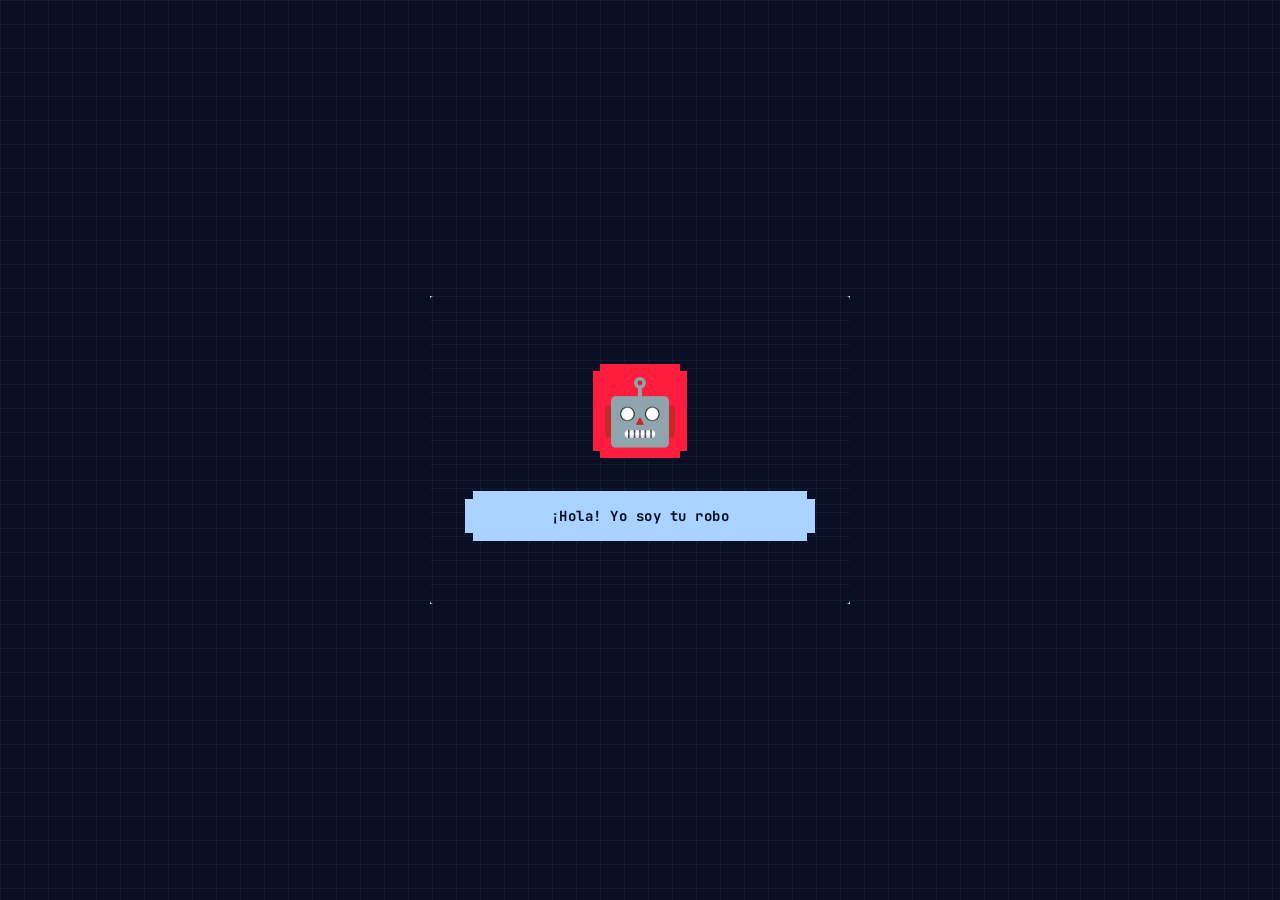
==== index.html @ f8edbf18 "Agrego HTML, CSS y JavaScript" ====
<!DOCTYPE html>
<html lang="es">

<head>

    <meta charset="UTF-8">
    <meta name="viewport" content="width=device-width, initial-scale=1.0">
    <link href="https://fonts.googleapis.com/css2?family=JetBrains+Mono:ital,wght@0,100..800;1,100..800&display=swap" rel="stylesheet">

    <title>Mi Primera Página Web</title>

    <link rel="stylesheet" href="style.css">

</head>


<body>


<!-- =====================================
     PANTALLA BIENVENIDA
===================================== -->

<div class="welcome-card" id="welcome-card">

    <div class="welcome-mascot-wrap">

        <div class="welcome-mascot">
            🤖
        </div>


        <div class="mascot-speech" id="speech">
            ...
        </div>

    </div>



    <div class="name-row hidden" id="name-row">

        <label class="name-label">
            ¿Cómo te llamas?
        </label>


        <input
            class="name-input"
            id="player-name"
            type="text"
            placeholder="Tu nombre"
            maxlength="20">

    </div>



    <button
        class="welcome-btn hidden"
        id="start-btn"
        onclick="comenzarJuego()">

        ¡Comenzar! 🚀

    </button>


</div>


<!-- =====================================
     PANTALLA DE CARGA
===================================== -->

<div class="loading-screen hidden" id="loading-screen">

    <!-- Grilla de pixeles: se va disolviendo mientras avanza la carga,
         revelando el editor que ya está armado detrás. -->
    <div class="pixel-reveal" id="pixel-reveal"></div>

    <div class="stars">
        <span class="star s1"></span>
        <span class="star s2"></span>
        <span class="star s3"></span>
        <span class="star s4"></span>
        <span class="star s5"></span>
        <span class="star s6"></span>
    </div>

    <div class="loading-content">
    <h1 class="loading-title">CREANDO TU LABORATORIO</h1>
    <div class="loading-bar">
        <div class="loading-progress" id="loading-progress"></div>
    </div>
    <div class="loading-message" id="loading-message">&gt; Preparando todo...</div>
</div>
</div>

<!-- =====================================
     EDITOR
===================================== -->
<section class="editor-screen hidden" id="editor-screen">
    <div class="mission-header" id="mission-header">
        <span class="mission-header-title"></span>
        <span class="mission-header-xp" id="mission-header-xp">⭐</span>
    </div>
    <section class="container-editor-preview">
        <div class="box-editor-html" id="box-editor-html">
            <span class="code-titulo-html">HTML</span>
            <div class="code-editor-wrap">
                <pre class="code-highlight" id="code-highlight" aria-hidden="true"><code></code></pre>
                <textarea
                    class="code-editor"
                    id="code-editor"
                    placeholder="Escribe tu código aquí..."
                    spellcheck="false"></textarea>
            </div>
            <button id="ya-termine-btn" class="hidden">Ya terminé ✓</button>
        </div>

        <!-- Panel de CSS: solo aparece en modo libre, una vez completadas
             las 4 misiones de HTML. La tabla de ayuda vive fija dentro de
             este panel, debajo del editor, siempre visible. -->
        <section class="box-editor-css" id="box-editor-css">
            <div class="box-intern-css">
                <div class="editor-css">
                    <span class="title-css">CSS</span>
                    <textarea id="css-editor"
                    placeholder="Escribe tu código CSS aquí..."
                    spellcheck="false"></textarea>

                    <div class="css-help-table" id="css-help-table">
                        <p class="css-help-title">Ayuda rápida de CSS</p>

                        <div class="css-help-menu">
                            <label for="menu-color-texto">🎨 Color de texto</label>
                            <select class="css-help-select" id="menu-color-texto" data-propiedad="color">
                                <option value="">Elige un color…</option>
                                <option value="red">Rojo</option>
                                <option value="orange">Naranja</option>
                                <option value="gold">Amarillo</option>
                                <option value="green">Verde</option>
                                <option value="dodgerblue">Azul</option>
                                <option value="purple">Morado</option>
                                <option value="deeppink">Rosa</option>
                                <option value="black">Negro</option>
                                <option value="white">Blanco</option>
                            </select>
                        </div>

                        <div class="css-help-menu">
                            <label for="menu-color-fondo">🖼️ Color de fondo</label>
                            <select class="css-help-select" id="menu-color-fondo" data-propiedad="background-color">
                                <option value="">Elige un color…</option>
                                <option value="lightblue">Azul claro</option>
                                <option value="lightgreen">Verde claro</option>
                                <option value="lightyellow">Amarillo claro</option>
                                <option value="lightpink">Rosa claro</option>
                                <option value="lavender">Lila</option>
                                <option value="peachpuff">Durazno</option>
                                <option value="white">Blanco</option>
                                <option value="black">Negro</option>
                            </select>
                        </div>

                        <div class="css-help-menu">
                            <label for="menu-texto">📝 Alinear texto</label>
                            <select class="css-help-select" id="menu-texto" data-propiedad="text-align">
                                <option value="">Elige una opción…</option>
                                <option value="left">Izquierda</option>
                                <option value="center">Centro</option>
                                <option value="right">Derecha</option>
                            </select>
                        </div>

                        <div class="css-help-menu">
                            <label for="menu-tamano">🔠 Tamaño de letra</label>
                            <select class="css-help-select" id="menu-tamano" data-propiedad="font-size">
                                <option value="">Elige un tamaño…</option>
                                <option value="16px">Pequeño</option>
                                <option value="24px">Mediano</option>
                                <option value="36px">Grande</option>
                                <option value="50px">Muy grande</option>
                            </select>
                        </div>
                    </div>
                </div>
            </div>
        </section>

        <div class="box-preview-page" id="box-preview-page">
            <div class="ventana-preview-design">
                <div class="pestañas-preview-ventana">
                    <span> x</span>
                    <span>x</span>
                    <span>x</span>
                </div>
                <div class="barra-url-preview">
                    <span class="icono-preview"> ← </span>
                    <span class="icono-preview">→</span>
                    <span class="icono-preview">↻</span>
                    <span class="barra-url">★</span>
                    <span class="puntos-preview">⋮</span>
                </div>
                <div class="preview-content" id="preview-page"></div>
            </div>


        </div>
    </section>
    <section class="box-help-symbols" id="box-help">
        <div class="panel-symbols hidden" id="panel-symbols">
            <button class="symbol-btn">&lt;</button>
            <button class="symbol-btn">&gt;</button>
            <button class="symbol-btn">/</button>
            <button class="symbol-btn">"</button>
            <button class="symbol-btn">=</button>
        </div>
        <button class="help-button" id="box-help-symbols">
            <p>?</p>
        </button>
        <button id="recordar-mision-btn">
            ?
        </button>
        <button id="descargar-btn" class="hidden">
            💾 Descargar mi página
        </button>
    </section>
</section>

<!-- =====================================
     OVERLAYS MISION
===================================== -->
<section class="overlay-container">

    <div class="overlay-mission">
        <div class="overlay-cerrar">
            <span>✕</span>
        </div>

        <div class="mission-instructions" id="mission-instructions">
            <button class="mission-button-continue">
                Continuar
            </button>
        </div>
    </div>
    <div class="overlay-logro">
        <div class="overlay-cerrar">
            <span>✕</span>
        </div>

        <div class="mission-texto">
            <button class="mission-button-continue">
                Continuar
            </button>
        </div>
    </div>

</section>


<!-- =====================================
     PANTALLA FINAL (al descargar)
===================================== -->
<div class="final-screen hidden" id="final-screen">
    <div class="confetti">
        <span class="confeti-pieza c1"></span>
        <span class="confeti-pieza c2"></span>
        <span class="confeti-pieza c3"></span>
        <span class="confeti-pieza c4"></span>
        <span class="confeti-pieza c5"></span>
        <span class="confeti-pieza c6"></span>
        <span class="confeti-pieza c7"></span>
        <span class="confeti-pieza c8"></span>
        <span class="confeti-pieza c9"></span>
        <span class="confeti-pieza c10"></span>
    </div>

    <div class="final-content">
        <div class="final-trofeo">🏆</div>
        <h1 class="final-titulo" id="final-titulo">¡Felicidades!</h1>
        <p class="final-mensaje" id="final-mensaje">Has terminado el curso 🎉</p>
        <button class="final-btn" id="final-btn">¡Genial! 😄</button>
    </div>
</div>

<script src="script.js"></script>

</body>

</html>
---- style.css ----
/* ============================================================
   1. VARIABLES GLOBALES
   ============================================================ */
:root{
    /* Fondo */
    --background:linear-gradient(135deg, var(--accent), var(--secondary), var(--color-gray));
    --surface:#FFFFFF;

    /* Texto */
    --text:#080e24;
    --text-light:#718096;

    /* Colores de marca */
    --primary:#a9d2ff;
    --secondary:#258fcb;
    --accent:#0b1740;
    --fun:#ff1c3d;

    --color-gray:#b4c3e4;
    --color-fucsia: #f94cc6;
    --color-pink:#ffd3ef;

    /* Fondos suaves */
    --background-yellow-low:#f7e2ad;
    --shadow-yellow: rgba(201, 165, 73, 0.22);
    --background-purple-low:#dad3f5;

    /* Estados */
    --success:#2ECC71;
    --error:#FF4D6D;

    /* Extras */
    --border:#E6E8F2;
    --shadow:0 18px 45px rgba(108,99,255,.18);
    --border-radius:.7rem;
}

/* ============================================================
   2. RESET Y BASE
   ============================================================ */
*{
    margin:0;
    padding:0;
    box-sizing:border-box;
}

body{
    font-family:'JetBrains Mono', monospace;
    display:flex;
    justify-content:center;
    align-items:center;
    min-height:100vh;
    overflow:hidden;
    background-color:var(--text);
    background-image:
        linear-gradient(rgba(169,210,255,0.06) 1px, transparent 1px),
        linear-gradient(90deg, rgba(169,210,255,0.06) 1px, transparent 1px);
    background-size:24px 24px;

}

/* ============================================================
   3. UTILIDADES: MOSTRAR / OCULTAR
   ============================================================ */
.hidden{
    opacity:0;
    transform:translateY(15px);
    pointer-events:none;
}

.show{
    opacity:1;
    transform:translateY(0);
    pointer-events:auto;
    transition:.4s;
}

.fade-out{
    opacity:0;
    transform:translateY(-20px) scale(.95);
    transition:.6s;
    pointer-events:none;
}

/* ============================================================
   4. PANTALLA DE BIENVENIDA (welcome-card) — estilo pixel/terminal
   ============================================================ */

.welcome-card{
    width:420px;
    max-width:90%;
    max-height:min-content;
    background-image:
        linear-gradient(rgba(169,210,255,0.06) 1px, transparent 1px),
        linear-gradient(90deg, rgba(1, 2, 33, 0.06) 1px, transparent 1px);
    background-size:24px 24px;
    border-radius:4px;
    padding:35px;
    text-align:center;
    box-shadow:
        0 0 0 4px var(--primary),
        6px 6px 0 var(--secondary);
    font-family:'JetBrains Mono', monospace;
    color:var(--primary);
    animation: buildIn 1s steps(8) forwards;
}

@keyframes buildIn{
    from{ clip-path: inset(0 100% 100% 0); }
    to{ clip-path: inset(0 0 0 0); }
}
.welcome-mascot-wrap{
    display:flex;
    flex-direction:column;
    align-items:center;
}

.welcome-mascot{
    width: 6rem;
    height: 6rem;
    background-color: var(--fun);
    padding: 2rem;
    border: var(--text) solid 1px;
    box-shadow: var(--shadow);
    margin: 2rem;
    display: flex;
    justify-content: center;
    align-items: center;
    font-size: 4rem;
    image-rendering:pixelated;
        box-shadow:0 4px 0 var(--secondary); 

    clip-path:polygon(
        0 8px, 8px 8px, 8px 0,
        calc(100% - 8px) 0, calc(100% - 8px) 8px, 100% 8px,
        100% calc(100% - 8px), calc(100% - 8px) calc(100% - 8px), calc(100% - 8px) 100%,
        8px 100%, 8px calc(100% - 8px), 0 calc(100% - 8px)
    );
    animation:robotFloat 3s ease-in;
}

.mascot-speech{
    position:relative;
    width:100%;
    margin-bottom:28px;
    padding:16px 18px;
    display:flex;
    justify-content:center;
    align-items:center;
    border-radius:0;
    font-size:14px;
    font-weight:bold;
    letter-spacing:.5px;
    color:var(--text);
    background:var(--primary);
        box-shadow:0 4px 0 var(--secondary); 

    clip-path:polygon(
        0 8px, 8px 8px, 8px 0,
        calc(100% - 8px) 0, calc(100% - 8px) 8px, 100% 8px,
        100% calc(100% - 8px), calc(100% - 8px) calc(100% - 8px), calc(100% - 8px) 100%,
        8px 100%, 8px calc(100% - 8px), 0 calc(100% - 8px)
    );
}

.mascot-speech::before{
    content:"";
    position:absolute;
    top:-9px;
    left:50%;
    transform:translateX(-50%);
    width:14px;
    height:9px;
    background:var(--primary);
    box-shadow:0 -3px 0 var(--secondary);
    clip-path:polygon(0 100%, 50% 0, 100% 100%);
}

.name-row{
    display:flex;
    flex-direction:column;
    gap:8px;
    text-align:left;
}

.name-label{
    font-size:13px;
    font-weight:700;
    letter-spacing:1px;
    text-transform:uppercase;
    color:var(--fun);
}

.name-input{
    width:100%;
    padding:14px 16px;
    background:var(--text);
    border:none;
    border-radius:0;
    box-shadow:0 0 0 3px var(--color-gray);
    font-family:'JetBrains Mono', monospace;
    font-size:14px;
    color:var(--primary);
    outline:none;
    transition:box-shadow .2s steps(4);
}

.name-input::placeholder{
    color:var(--text-light);
}

.name-input:focus{
    box-shadow:0 0 0 3px var(--fun);
}

.welcome-btn{
    padding:16px 32px;
    margin: 1rem;
    border:none;
    border-radius:0; 
    background:var(--accent);
    color:var(--surface);
    font-family:'JetBrains Mono', monospace;
    font-weight:bold;
    text-transform:uppercase;
    letter-spacing:1px;
    cursor:pointer;
    box-shadow:0 4px 0 var(--secondary); 

    clip-path:polygon(
        0 8px, 8px 8px, 8px 0,
        calc(100% - 8px) 0, calc(100% - 8px) 8px, 100% 8px,
        100% calc(100% - 8px), calc(100% - 8px) calc(100% - 8px), calc(100% - 8px) 100%,
        8px 100%, 8px calc(100% - 8px), 0 calc(100% - 8px)
    );
}

.btn-pixel:active{
    transform:translateY(4px);
    box-shadow:0 0 0 var(--secondary);
}




.hidden{
    display:none;
}
/* ============================================================
   5. PANTALLA DE CARGA (loading-screen) — estilo pixel/robot
   ============================================================ */
.loading-screen{
    position:fixed;
    inset:0;
    z-index:100;
    display:flex;
    justify-content:center;
    align-items:center;
    overflow:hidden;
    background:transparent; /* el fondo lo forma la grilla de pixeles, para poder disolverla */
    transition:.5s;
    image-rendering:pixelated;
}

/* ------------------------------------------------------------
   Grilla de pixeles: cubre el editor de fondo y se va "apagando"
   celda por celda a medida que avanza la barra de carga, revelando
   el editor ya armado detrás.
   ------------------------------------------------------------ */
.pixel-reveal{
    position:absolute;
    inset:0;
    z-index:1;
    display:grid;
    grid-template-columns:repeat(24, 1fr);
    grid-template-rows:repeat(14, 1fr);
}

.pixel-reveal span{
    background-color:var(--text);
    background-image:
        linear-gradient(rgba(169,210,255,0.06) 1px, transparent 1px),
        linear-gradient(90deg, rgba(169,210,255,0.06) 1px, transparent 1px);
    background-size:24px 24px;
    opacity:1;
}

.pixel-reveal span.out{
    animation:pixelOut .18s steps(1) forwards;
}

@keyframes pixelOut{
    to{ opacity:0; }
}

/* Efecto de scanlines tipo CRT, por encima de la grilla */
.loading-screen::before{
    content:"";
    position:absolute;
    inset:0;
    background:repeating-linear-gradient(
        0deg,
        rgba(169,210,255,0.03),
        rgba(169,210,255,0.03) 1px,
        transparent 1px,
        transparent 3px
    );
    pointer-events:none;
    z-index:2;
}

.loading-content{
    position:relative;
    z-index:3;
    text-align:center;
    color:var(--primary);
    font-family:'Press Start 2P', 'JetBrains Mono', monospace;
}


.loading-title{
    margin-top:28px;
    font-size:1rem;
    letter-spacing:2px;
    text-shadow:2px 2px 0 var(--accent);
}

.loading-bar{
    width:340px;
    max-width:90vw;
    height:20px;
    margin:30px auto;
    padding:3px;
    background:var(--text);
    box-shadow:0 0 0 3px var(--primary);
    border-radius:0; /* sin bordes redondeados, look de pixel */
}

.loading-progress{
    width:0%;
    height:100%;
    background:repeating-linear-gradient(
        90deg,
        var(--primary),
        var(--primary) 8px,
        var(--secondary) 8px,
        var(--secondary) 12px
    );
    transition:width .2s steps(10);
}

.loading-message{
    min-height:24px;
    font-size:.7rem;
    color:var(--fun);
    letter-spacing:1px;
}
.loading-message::after{
    content:"_";
    animation:blink 0.9s steps(1) infinite;
}

/* ============================================================
   6. PANTALLA DEL EDITOR (editor-screen) — estilo pixel/terminal
   ============================================================ */
.editor-screen{
    position:fixed;
    inset:0;
    width:100%;
    height:100vh;
    display:flex;
    flex-direction:column;
    justify-content:flex-start;
    align-items:center;
    gap:1rem;
    padding:2rem;
    box-sizing:border-box;
    background-image:
        linear-gradient(rgba(169,210,255,0.06) 1px, transparent 1px),
        linear-gradient(90deg, rgba(169,210,255,0.06) 1px, transparent 1px);
    background-size:24px 24px;
}

/* Mientras la pantalla de carga se disuelve encima, el editor ya está
   armado y visible mas no es interactivo todavía. */
.editor-screen.revealing{
    pointer-events:none;
}

.editor-title{
    font-size:36px;
    color:var(--primary);
    font-family:'JetBrains Mono', monospace;
}

.mission-header{
    width:100%;
    padding:2rem;
    box-sizing:border-box;
    display:flex;
    flex-direction:row;
    justify-content:space-between;
    align-items:center;
    gap:2rem;
    border-radius:0;
    box-shadow:0 0 0 3px var(--secondary);
    background-color:var(--text);
    color:var(--primary);
    font-weight:bold;
    font-size:1.5rem;
    font-family:'JetBrains Mono', monospace;
}

.mission-header-xp{
    font-size:3rem;
    color:var(--background-yellow-low);
}

.container-editor-preview{
    width:100%;
    height:100%;
    display:flex;
    flex-direction:row;
    flex-wrap:wrap;
    align-items:flex-start;
    gap:1rem;
    box-sizing:border-box;
}

.box-editor-css{
    display:none;
}

.box-editor-html,
.box-preview-page{
    width:calc(50% - .5rem);
    height:100%;
    box-sizing:border-box;
}

.container-editor-preview.mostrar-css .box-editor-html,
.container-editor-preview.mostrar-css .box-editor-css{
    width:49.5%;
    height:50%;
    box-sizing:border-box;
}

.container-editor-preview.mostrar-css .box-editor-css{
    display:flex;
    flex-direction:column;
    padding:2rem;
    border-radius:0;
    background-color: var(--text);
    box-shadow:0 0 0 3px var(--primary);
    box-sizing: border-box;
    position: relative;
    overflow:hidden;
}
.container-editor-preview.mostrar-css .box-editor-css .box-intern-css{
    display:flex;
    flex-direction:column;
    width:100%;
    height:100%;
    flex:1 1 auto;
    min-height:0;
}
.container-editor-preview.mostrar-css .editor-css{
    display:flex;
    flex-direction:row;
    box-sizing: border-box;
    height:100%;
    flex:1 1 auto;
    min-height:0;
    color: var(--secondary);
    font-size: 1.5rem;
    font-family: "Courier New", monospace;
}
textarea{
    all: unset;
}
.container-editor-preview.mostrar-css .editor-css textarea{
    background-color: var(--text);
    color:var(--primary);
    border: none;
    outline: none;
    resize: none;
    width: 100%;
    flex: 1 1 50%;
    min-height: 0;
    margin: 0;
    padding: 25px;
    box-sizing: border-box;
    font-family: "Courier New", monospace;
    font-size: 18px;
    line-height: 1.5;
    white-space: pre-wrap;
    word-wrap: break-word;
    overflow:auto;
}

.container-editor-preview.mostrar-css .box-preview-page{
    width:100%;
    height:50%;
}
.editor-screen.css-mode .box-help-symbols{
    position: absolute;
    bottom: 2rem;
    right: 3rem;
    background-color: transparent;
    border: none;
}
.box-editor-html{
    display:flex;
    flex-direction:column;
    justify-content:flex-start;
    align-items:flex-start;
    padding:2rem;
    border-radius:0;
    background:var(--text);
    color:var(--primary);
    font-size:1.8rem;
    box-shadow:0 0 0 3px var(--secondary);
}

.box-preview-page{
    display:flex;
    flex-direction:column;
    justify-content:flex-start;
    align-items:flex-start;
    padding:2rem;
    border:1px solid var(--color-gray);
    border-radius:0;
    background:var(--surface);
    color:var(--text);
    font-size:1.8rem;
    box-shadow:0 0 0 3px var(--primary);
}

.box-preview-page h1{
    font-size:2rem;
    font-weight:800;
}

.box-preview-page h2{
    font-size:1.5rem;
    font-weight:600;
}

.box-preview-page p{
    font-size:1rem;
    font-weight:400;
}

.ventana-preview-design{
    width:100%;
    height:100%;
    border:1px solid var(--text);
}

.pestañas-preview-ventana{
    width:100%;
    display:flex;
    flex-direction:row;
    border-bottom:1px solid var(--color-gray);
}

.pestañas-preview-ventana span{
    width:13rem;
    height:2rem;
    padding:.6rem;
    box-sizing:border-box;
    display:flex;
    justify-content:flex-end;
    align-content:center;
    border-right:1px solid var(--color-gray);
    border-top-right-radius:0;
    font-size:1rem;
    color:var(--text);
}

.barra-url-preview{
    width:100%;
    display:flex;
    flex-direction:row;
    gap:.5rem;
    padding:1rem;
    background-color:var(--background-purple-low);
}

.barra-url{
    width:90%;
    height:2rem;
    padding:.5rem;
    display:flex;
    justify-content:flex-end;
    align-items:center;
    border-radius:0;
    background-color:var(--text);
    font-size:1rem;
    color:var(--primary);
}

.perfil-icon-preview{
    width:2rem;
    height:2rem;
    border-radius:50%;
    background-color:var(--secondary);
}

.puntos-preview{
    color:var(--text);
}

.preview-content{
    width:100%;
    height:100%;
    padding:2rem;
    box-sizing:border-box;
}

/* ============================================================
   7. EDITOR DE CÓDIGO (textarea + resaltado de sintaxis)
   ============================================================ */
.code-titulo-html{
    font-family:"Courier New", monospace;
    color:var(--secondary);
}

.code-editor-wrap{
    position:relative;
    width:100%;
    height:100%;
}

.code-editor-wrap .code-highlight,
.code-editor-wrap .code-editor{
    position:absolute;
    inset:0;
    margin:0;
    padding:25px;
    box-sizing:border-box;
    font-family:"Courier New", monospace;
    font-size:18px;
    line-height:1.5;
    white-space:pre-wrap;
    word-wrap:break-word;
    overflow:auto;
}

.code-highlight{
    z-index:1;
    color:var(--primary);
    pointer-events:none;
    font-family:"Courier New", monospace;
}

.code-editor{
    z-index:2;
    background:transparent;
    color:transparent;
    caret-color:var(--primary);
    border:none;
    outline:none;
    resize:none;
}

.tag-symbol{
    color:var(--secondary);
}

.tag-unclosed{
    padding:0 .1em;
    border-radius:.2rem;
    background-color:var(--accent);
    color:var(--surface);
}

#ya-termine-btn{
    align-self:flex-end;
    margin-top:12px;
    padding:12px 24px;
    border:none;
    border-radius:0;
    background:var(--success);
    box-shadow:0 4px 0 var(--secondary);
    color:var(--surface);
    font-size:16px;
    font-weight:bold;
    cursor:pointer;
    transition:.1s;
    font-family:'JetBrains Mono', monospace;
    text-transform:uppercase;
}

#ya-termine-btn:hover{
    filter:brightness(1.05);
}

#ya-termine-btn:active{
    transform:translateY(4px);
    box-shadow:0 0 0 var(--secondary);
}

#ya-termine-btn.hidden{
    display:none;
}

/* ============================================================
   8. TABLA DE AYUDA DE CSS (fija dentro del panel de CSS, modo libre)
   ============================================================ */
.css-help-table{
    width:100%;
    flex:1 1 50%;
    min-height:0;
    margin:0;
    padding:.75rem 25px;
    box-sizing:border-box;
    display:flex;
    flex-direction:column;
    gap:.5rem;
    overflow-y:auto;
    background-color:var(--text);
    border-top:1px solid var(--color-gray);
}

.css-help-title{
    margin-bottom:.2rem;
    font-size:.9rem;
    font-weight:bold;
    color:var(--primary);
    font-family:Arial, Helvetica, sans-serif;
}

.css-help-menu{
    display:flex;
    align-items:center;
    justify-content:space-between;
    gap:.5rem;
    flex:0 0 auto;
}

.css-help-menu label{
    font-size:.8rem;
    color:var(--surface);
    font-family:Arial, Helvetica, sans-serif;
    white-space:nowrap;
}

.css-help-select{
    flex:0 0 auto;
    min-width:0;
    width:9rem;
    max-width:45%;
    padding:.35rem .5rem;
    border:1px solid var(--color-gray);
    border-radius:0;
    background-color:var(--text);
    color:var(--secondary);
    font-family:Arial, Helvetica, sans-serif;
    font-size:.8rem;
    cursor:pointer;
}

.css-help-select:hover{
    background-color:var(--accent);
}

/* ============================================================
   9. PANEL DE AYUDA (símbolos < > / " = ) — solo en misiones de HTML
   ============================================================ */
.box-help-symbols{
    width:100%;
    box-sizing:border-box;
    display:flex;
    align-items:center;
    justify-content:flex-end;
    gap:1rem;

}

.help-button{
    width:4rem;
    height:4rem;
    font-family:'JetBrains Mono', monospace;
    font-size: 2rem;
    aspect-ratio:1;
    border:none;
    border-radius:50%;
    background-color:var(--accent);
    color:var(--surface);
    cursor:pointer;
    box-shadow:0 4px 6px rgba(0, 0, 0, 0.1);
    transition:
        transform 0.4s cubic-bezier(0.175, 0.885, 0.32, 1.275),
        box-shadow 0.4s ease,
        filter 0.3s ease;

}

.panel-symbols{
    width:16rem;
    margin-right:.4rem;
    padding:.5rem;
    display:flex;
    flex-direction:row;
    gap:.3rem;
}

.symbol-btn{
    width:3rem;
    height:3rem;
    border-radius:.5rem;
    font-size:2rem;
    color:var(--text);
    font-family:'JetBrains Mono', monospace;
    cursor:pointer;
    box-shadow:4px 4px 1px rgb(160, 209, 230);
    transition:
        transform 0.4s cubic-bezier(0.175, 0.885, 0.32, 1.275),
        box-shadow 0.4s ease,
        filter 0.3s ease;
}

.help-button:hover,
.symbol-btn:hover{
    transform:scale(1.08) translateY(-5px) rotate(1deg);
    filter:brightness(1.1);
}

#recordar-mision-btn{
    width:4rem;
    height:4rem;
    font-family:'JetBrains Mono', monospace;
    font-size: 2rem;
    font-weight: bolder;
    border:none;
    border-radius:50%;
    background-color:var(--primary);
    color:var(--surface);
    cursor:pointer;
    box-shadow:0 4px 6px rgba(0, 0, 0, 0.1);
    transition:
        transform 0.4s cubic-bezier(0.175, 0.885, 0.32, 1.275),
        box-shadow 0.4s ease,
        filter 0.3s ease;
}

#recordar-mision-btn:hover{
    transform:scale(1.08) translateY(-5px) rotate(1deg);
    filter:brightness(1.1);
}

.mission-warning{
    margin-bottom:1rem;
    padding:.8rem;
    border-radius:.5rem;
    background:var(--background-yellow-low);
    color:var(--text);
    font-weight:bold;
}

/* En modo libre ya no hay misión que recordar: el botón desaparece. */
.editor-screen.css-mode #recordar-mision-btn{
    display:none;
}

#descargar-btn{
    padding:1rem 1.5rem;
    border:none;
    border-radius:2rem;
    background-color:var(--success);
    color:var(--surface);
    font-weight:bold;
    font-size:1rem;
    cursor:pointer;
    box-shadow:0 4px 6px rgba(0, 0, 0, 0.1);
    transition:
        transform 0.4s cubic-bezier(0.175, 0.885, 0.32, 1.275),
        box-shadow 0.4s ease,
        filter 0.3s ease;
}

#descargar-btn:hover{
    transform:scale(1.05) translateY(-3px);
    filter:brightness(1.1);
}
/* ============================================================
   10. OVERLAYS DE MISIÓN Y LOGRO
   ============================================================ */
.overlay-container{
    width:100vw;
    height:100vh;
    position:absolute;
    inset:0;
    z-index:9;
    display:flex;
    justify-content:center;
    align-items:center;
    background:rgb(18 35 94 / 50%);
}

.overlay-container.hidden{
    display:none;
}

.overlay-mission{
    width:40rem;
    position:absolute;
    z-index:10;
    padding:2rem;
    box-sizing:border-box;
    display:flex;
    flex-direction:column;
    border-radius:0;
    box-shadow:0 0 0 3px var(--primary);
    background-color:var(--surface);
    color:var(--text);
}

.overlay-logro{
    width:40rem;
    height:calc(100% - 15rem);
    position:absolute;
    z-index:10;
    display:flex;
    flex-direction:column;
    border-radius:0;
    box-shadow:0 0 0 3px var(--primary);
    background-color:var(--surface);
    color:var(--text);
}

.overlay-cerrar{
    width:100%;
    padding:1rem;
    box-sizing:border-box;
    display:flex;
    justify-content:end;
}

.overlay-cerrar span{
    width:2rem;
    height:2rem;
    display:flex;
    justify-content:center;
    align-items:center;
    border-radius:50%;
    color:var(--text);
    cursor:pointer;
    transition:background-color .2s ease, transform .2s ease;
    font-size: 1.5rem;
}

.overlay-cerrar span:hover{
    background-color:var(--color-gray);
    transform:scale(1.1);
}

.overlay-cerrar span:active{
    background-color:var(--color-gray);
    transform:scale(0.95);
}

.mission-instructions,
.mission-texto{
    padding:1rem;
    display:flex;
    flex-direction:column;
    align-items:center;
    gap:1rem;
    font-size:1.5rem;
}

.mission-video{
    display:block;
    width:100%;
    max-width:420px;
    height:300px;
    margin:1rem auto 1.5rem;
    border-radius:1rem;
    border:4px solid var(--background-yellow-low);
    box-shadow:0 0 20px var(--shadow-yellow);
}

.mission-button-continue{
    width:10rem;
    margin-top:auto;
    padding:1rem;
    border:none;
    border-radius:2rem;
    background-color:var(--background-yellow-low);
    color:var(--text);
    cursor:pointer;
    box-shadow:0 4px 6px rgba(0, 0, 0, 0.1);
    transition:transform 0.2s ease, background-color 0.2s ease, box-shadow 0.2s ease;
}

.mission-button-continue:hover{
    background-color:var(--accent);
    color:var(--surface);
    box-shadow:0 8px 20px var(--shadow-yellow);
}
.instruccion-pregunta{
    font-weight: bolder;
}
.instruccion-texto{
    padding: .5rem;
}
/* ============================================================
   12. PANTALLA FINAL (felicidades + confeti)
   ============================================================ */
.final-screen{
    position:fixed;
    inset:0;
    z-index:200;
    display:flex;
    justify-content:center;
    align-items:center;
    overflow:hidden;
    background:var(--background);
    background-size:200% 200%;
    animation:gradientMove 6s ease infinite;
}

.final-content{
    position:relative;
    z-index:2;
    max-width:90%;
    padding:40px;
    text-align:center;
    color:var(--surface);
}

.final-trofeo{
    font-size:100px;
    animation:trofeoPop .6s ease;
}

.final-titulo{
    margin-top:15px;
    font-size:2.6rem;
}

.final-mensaje{
    margin-top:10px;
    font-size:1.4rem;
    font-weight:bold;
}

.final-btn{
    margin-top:30px;
    padding:16px 34px;
    border:none;
    border-radius:20px;
    background:var(--surface);
    color:var(--primary);
    font-size:18px;
    font-weight:bold;
    cursor:pointer;
    box-shadow:0 15px 35px rgba(0,0,0,.25);
    transition:.2s;
}

.final-btn:hover{
    transform:translateY(-4px) scale(1.03);
    filter:brightness(1.05);
}

.confetti{
    position:absolute;
    inset:0;
    z-index:1;
}

.confeti-pieza{
    position:absolute;
    top:-40px;
    width:14px;
    height:14px;
    border-radius:3px;
    opacity:.9;
    animation:confettiFall 3.5s linear infinite;
}

.c1{ left:5%;  background:var(--accent);    animation-delay:0s;   }
.c2{ left:15%; background:var(--secondary); animation-delay:.3s;  }
.c3{ left:25%; background:var(--fun);        animation-delay:.6s;  }
.c4{ left:35%; background:var(--primary);    animation-delay:.2s;  }
.c5{ left:45%; background:var(--accent);     animation-delay:.9s;  }
.c6{ left:55%; background:var(--secondary);  animation-delay:.5s;  }
.c7{ left:65%; background:var(--fun);        animation-delay:1.1s; }
.c8{ left:75%; background:var(--primary);    animation-delay:.1s;  }
.c9{ left:85%; background:var(--accent);     animation-delay:.7s;  }
.c10{left:95%; background:var(--secondary);  animation-delay:1.3s; }

@keyframes confettiFall{
    0%{ transform:translateY(0) rotate(0deg); opacity:1; }
    100%{ transform:translateY(110vh) rotate(360deg); opacity:.8; }
}

@keyframes trofeoPop{
    0%{ transform:scale(0); }
    60%{ transform:scale(1.2); }
    100%{ transform:scale(1); }
}

@keyframes gradientMove{
    0%, 100%{ background-position:0% 50%; }
    50%{ background-position:100% 50%; }
}

/* ============================================================
   11. ANIMACIONES
   ============================================================ */
@keyframes cardIn{
    from{ opacity:0; transform:translateY(40px); }
    to{ opacity:1; transform:translateY(0); }
}

@keyframes bob{
    0%, 100%{ transform:translateY(0); }
    50%{ transform:translateY(-8px); }
}

@keyframes planetFloat{
    0%, 100%{ transform:translateY(0); }
    50%{ transform:translateY(-10px); }
}

@keyframes twinkle{
    0%, 100%{ transform:scale(.6); opacity:.3; }
    50%{ transform:scale(1.3); opacity:1; }
}

@keyframes robotFloat{
    0%, 100%{ transform:translateY(0); }
    50%{ transform:translateY(-12px); }
}

@keyframes blink{
    0%, 100%{ opacity:1; }
    50%{ opacity:0; }
}
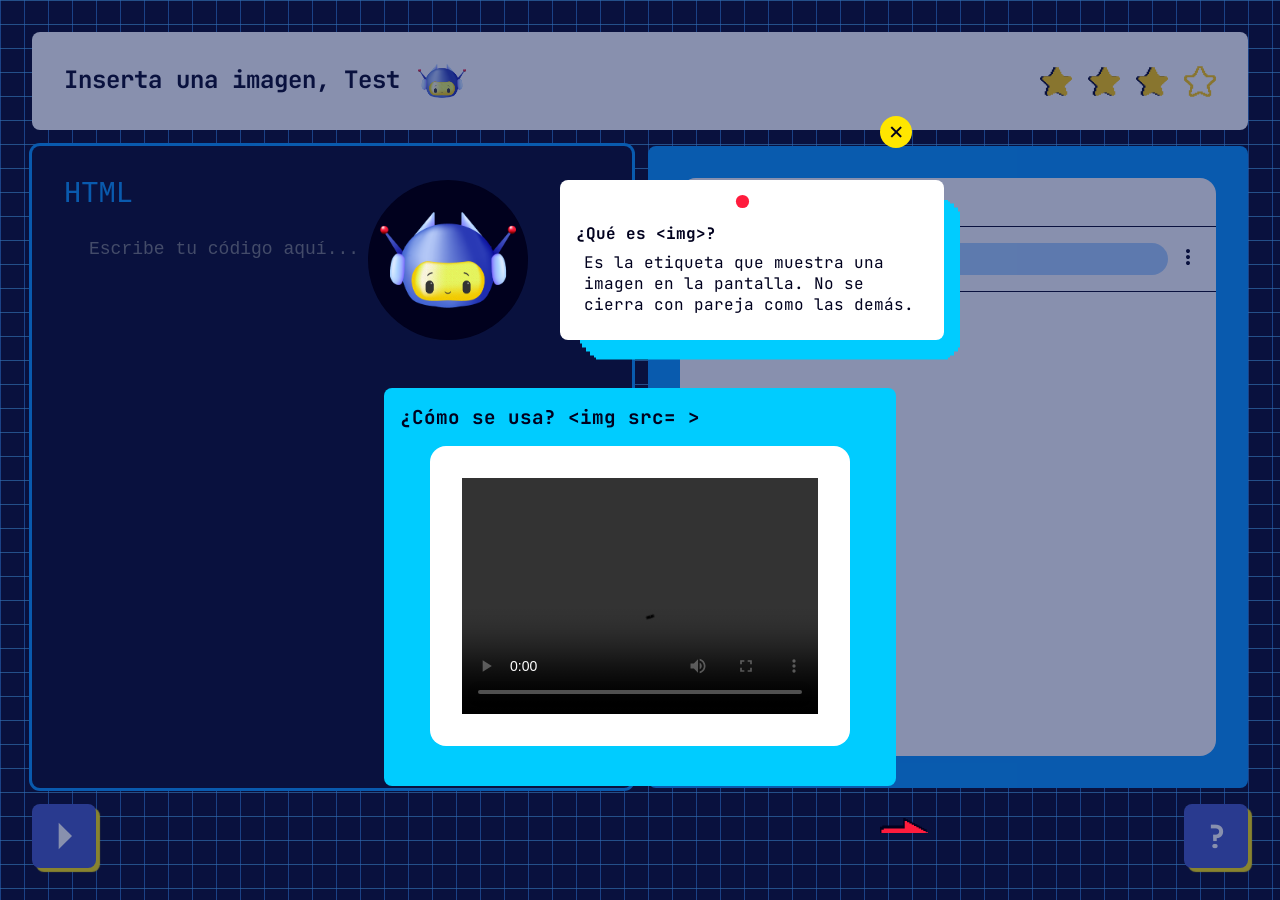
==== commit 19386cb3: "segunda-version-interfaz" ====
--- a/index.html
+++ b/index.html
@@ -9,7 +9,7 @@
 
     <title>Mi Primera Página Web</title>
 
-    <link rel="stylesheet" href="style.css">
+    <link rel="stylesheet" href="css/style.css">
 
 </head>
 
@@ -22,11 +22,14 @@
 ===================================== -->
 
 <div class="welcome-card" id="welcome-card">
-
+    <div class="points-window">
+            <span></span>
+            <span></span>
+            <span></span>
+    </div>
     <div class="welcome-mascot-wrap">
-
         <div class="welcome-mascot">
-            🤖
+            <img class="mascota-robot" src="css/img/robot.png" alt="robot mascota">
         </div>
 
 
@@ -41,7 +44,6 @@
     <div class="name-row hidden" id="name-row">
 
         <label class="name-label">
-            ¿Cómo te llamas?
         </label>
 
 
@@ -60,8 +62,7 @@
         class="welcome-btn hidden"
         id="start-btn"
         onclick="comenzarJuego()">
-
-        ¡Comenzar! 🚀
+        <img class="arrow-continue" src="css/img/flecha.svg" alt="flecha-continuar">
 
     </button>
 
@@ -103,7 +104,9 @@
 <section class="editor-screen hidden" id="editor-screen">
     <div class="mission-header" id="mission-header">
         <span class="mission-header-title"></span>
-        <span class="mission-header-xp" id="mission-header-xp">⭐</span>
+        <span class="mission-header-xp" id="mission-header-xp">
+            <img src="css/img/estrella.png" alt="estrella">
+        </span>
     </div>
     <section class="container-editor-preview">
         <div class="box-editor-html" id="box-editor-html">
@@ -192,16 +195,16 @@
         <div class="box-preview-page" id="box-preview-page">
             <div class="ventana-preview-design">
                 <div class="pestañas-preview-ventana">
-                    <span> x</span>
-                    <span>x</span>
-                    <span>x</span>
+                    <span></span>
+                    <span></span>
+                    <span></span>
                 </div>
                 <div class="barra-url-preview">
-                    <span class="icono-preview"> ← </span>
-                    <span class="icono-preview">→</span>
-                    <span class="icono-preview">↻</span>
-                    <span class="barra-url">★</span>
-                    <span class="puntos-preview">⋮</span>
+                    <span class="icono-preview"> <img src="css/img/arrow-b.svg" alt=""> </span>
+                    <span class="icono-preview"><img src="css/img/arrow-f.svg" alt=""></span>
+                    <span class="icono-preview"><img src="css/img/refresh.svg" alt=""></span>
+                    <span class="barra-url"><img src="css/img/starrr.svg" alt=""></span>
+                    <span class="puntos-preview"><img src="css/img/more.svg" alt=""></span>
                 </div>
                 <div class="preview-content" id="preview-page"></div>
             </div>
@@ -210,6 +213,10 @@
         </div>
     </section>
     <section class="box-help-symbols" id="box-help">
+        
+        <button class="help-button" id="box-help-symbols">
+            <img src="css/img/flecha.svg" alt="">
+        </button>
         <div class="panel-symbols hidden" id="panel-symbols">
             <button class="symbol-btn">&lt;</button>
             <button class="symbol-btn">&gt;</button>
@@ -217,15 +224,13 @@
             <button class="symbol-btn">"</button>
             <button class="symbol-btn">=</button>
         </div>
-        <button class="help-button" id="box-help-symbols">
-            <p>?</p>
-        </button>
-        <button id="recordar-mision-btn">
-            ?
-        </button>
+
         <button id="descargar-btn" class="hidden">
             💾 Descargar mi página
         </button>
+                <button id="recordar-mision-btn">
+            ?
+        </button>
     </section>
 </section>
 
@@ -238,11 +243,25 @@
         <div class="overlay-cerrar">
             <span>✕</span>
         </div>
-
         <div class="mission-instructions" id="mission-instructions">
-            <button class="mission-button-continue">
+
+            <div class="robot-mission" id="robot-mission">
+                <div class="imagen-robot">
+                    <img class="img-robot" src="css/img/robot.png" alt="Robot">
+                </div>
+                <div class="text-mision" id="text-mision">
+                
+                </div>
+            </div>
+
+            <div class="video-mission " id="video-mission">
+            
+            </div>
+
+            <button class="mission-button-continue" id="mission-continue-btn">
                 Continuar
             </button>
+
         </div>
     </div>
     <div class="overlay-logro">
@@ -252,7 +271,6 @@
 
         <div class="mission-texto">
             <button class="mission-button-continue">
-                Continuar
             </button>
         </div>
     </div>
--- a/css/style.css
+++ b/css/style.css
@@ -0,0 +1,1305 @@
+/* ============================================================
+   1. VARIABLES GLOBALES
+   ============================================================ */
+:root{
+    /* Fondo */
+    --background:linear-gradient(135deg, var(--accent), var(--secondary), var(--color-gray));
+    --surface:#FFFFFF;
+
+    /* Texto */
+    --text:#01011e;
+    --text-light:#718096;
+
+    /* Colores de marca */
+    --primary:#00ccff ;
+    --secondary:#0094ff;
+    --accent:#ffe600;
+    --fun:#ff1c3d;
+    --green:#0bd800;
+    --blue-low:#a9d2ff;
+    --blue:#4053c2;
+    --border-radius: .5rem;
+     --pixel-clip: polygon(
+        0 16px, 2px 16px, 2px 12px, 6px 12px, 6px 8px,
+        10px 8px, 10px 4px, 14px 4px, 14px 2px, 16px 2px, 16px 0,
+        calc(100% - 16px) 0, calc(100% - 16px) 2px, calc(100% - 14px) 2px,
+        calc(100% - 14px) 4px, calc(100% - 10px) 4px, calc(100% - 10px) 8px,
+        calc(100% - 6px) 8px, calc(100% - 6px) 12px, calc(100% - 2px) 12px,
+        calc(100% - 2px) 16px, 100% 16px,
+        100% calc(100% - 16px), calc(100% - 2px) calc(100% - 16px),
+        calc(100% - 2px) calc(100% - 12px), calc(100% - 6px) calc(100% - 12px),
+        calc(100% - 6px) calc(100% - 8px), calc(100% - 10px) calc(100% - 8px),
+        calc(100% - 10px) calc(100% - 4px), calc(100% - 14px) calc(100% - 4px),
+        calc(100% - 14px) calc(100% - 2px), calc(100% - 16px) calc(100% - 2px),
+        calc(100% - 16px) 100%,
+        16px 100%, 16px calc(100% - 2px), 14px calc(100% - 2px),
+        14px calc(100% - 4px), 10px calc(100% - 4px), 10px calc(100% - 8px),
+        6px calc(100% - 8px), 6px calc(100% - 12px), 2px calc(100% - 12px),
+        2px calc(100% - 16px), 0 calc(100% - 16px)
+    );
+
+    --pixel-shadow-color: var(--secondary);
+    --pixel-shadow-x: 3px;
+    --pixel-shadow-y: 4px;
+}
+
+/* ============================================================
+   2. RESET Y BASE
+   ============================================================ */
+*{
+    margin:0;
+    padding:0;
+    box-sizing:border-box;
+}
+
+body{
+    font-family:'JetBrains Mono', monospace;
+    display:flex;
+    justify-content:center;
+    align-items:center;
+    min-height:100vh;
+    overflow:hidden;
+    background-color:var(--text);
+    background-image:
+        linear-gradient(rgba(71, 180, 252, 0.661) 1px, transparent 1px),
+        linear-gradient(90deg, rgba(44, 143, 249, 0.64) 1px, transparent 1px);
+    background-size:24px 24px;
+
+}
+
+/* ============================================================
+   3. UTILIDADES: MOSTRAR / OCULTAR
+   ============================================================ */
+
+.hidden{
+    opacity:0;
+    transform:translateY(15px);
+    pointer-events:none;
+}
+
+.show{
+    opacity:1;
+    transform:translateY(0);
+    pointer-events:auto;
+    transition:.4s;
+}
+
+.fade-out{
+    opacity:0;
+    transform:translateY(-20px) scale(.95);
+    transition:.6s;
+    pointer-events:none;
+}
+
+/* ============================================================
+   4. PANTALLA DE BIENVENIDA (welcome-card) — estilo pixel/terminal
+   ============================================================ */
+
+.welcome-card{
+    width:720px;
+    max-width:90%;
+    max-height:min-content;
+    border-radius:2rem;
+    padding:35px;
+    text-align:center;
+    font-family:'JetBrains Mono', monospace;
+    color:var(--primary);
+    background-color:var(--surface);
+    position:relative;
+}
+
+.welcome-card::after{
+    content:"";
+    position:absolute;
+    inset:0;
+    background:var(--secondary);
+    z-index:-1;
+    transform:translate(20px, 20px);
+    clip-path:polygon(
+        /* esquina superior izquierda */
+        0 24px, 8px 24px, 8px 16px, 16px 16px, 16px 8px, 24px 8px, 24px 0,
+        /* esquina superior derecha */
+        calc(100% - 24px) 0, calc(100% - 24px) 8px, calc(100% - 16px) 8px,
+        calc(100% - 16px) 16px, calc(100% - 8px) 16px, calc(100% - 8px) 24px, 100% 24px,
+        /* esquina inferior derecha */
+        100% calc(100% - 24px), calc(100% - 8px) calc(100% - 24px),
+        calc(100% - 8px) calc(100% - 16px), calc(100% - 16px) calc(100% - 16px),
+        calc(100% - 16px) calc(100% - 8px), calc(100% - 24px) calc(100% - 8px),
+        calc(100% - 24px) 100%,
+        /* esquina inferior izquierda */
+        24px 100%, 24px calc(100% - 8px), 16px calc(100% - 8px),
+        16px calc(100% - 16px), 8px calc(100% - 16px), 8px calc(100% - 24px), 0 calc(100% - 24px)
+    );
+}
+.points-window{
+    width: 100%;
+    display: flex;
+    flex-direction: row;
+    gap: 1rem;
+}
+.pestañas-preview-ventana{
+    width: 100%;
+    padding: 1rem;
+    display: flex;
+    flex-direction: row;
+    gap: 1rem;
+    border-bottom: var(--text) solid 1px;
+}
+.points-window span,
+.pestañas-preview-ventana span{
+    width: 1rem;
+    height: 1rem;
+    border-radius: 50%;
+}
+.points-window span:nth-child(1),
+.pestañas-preview-ventana span:nth-child(1){
+    background-color: var(--fun);
+}
+.points-window span:nth-child(2),
+.pestañas-preview-ventana span:nth-child(2){
+    background-color: var(--accent);
+}
+.points-window span:nth-child(3),
+.pestañas-preview-ventana span:nth-child(3){
+    background-color: var(--green);
+}
+
+.welcome-mascot-wrap{
+    display:flex;
+    flex-direction:column;
+    align-items:center;
+}
+
+.welcome-mascot{
+    width: 13rem;
+    height: 13rem;
+    background-color: var(--text);
+    padding: 2rem;
+    box-shadow: var(--shadow);
+    margin: 2rem;
+    display: flex;
+    justify-content: center;
+    align-items: center;
+    border-radius: 50%;
+
+    animation:robotFloat 3s ease-in;
+}
+.mascota-robot{
+    width: 10rem;
+}
+.mascot-speech{
+    position:relative;
+    width:100%;
+    margin-bottom:28px;
+    padding:16px 18px;
+    display:flex;
+    justify-content:center;
+    align-items:center;
+    border-radius:0;
+    font-size:1.2rem;
+    font-weight:bold;
+    letter-spacing:.5px;
+    color:var(--text);
+    background:var(--primary);
+        box-shadow:0 4px 0 var(--secondary); 
+
+    clip-path:polygon(
+        0 8px, 8px 8px, 8px 0,
+        calc(100% - 8px) 0, calc(100% - 8px) 8px, 100% 8px,
+        100% calc(100% - 8px), calc(100% - 8px) calc(100% - 8px), calc(100% - 8px) 100%,
+        8px 100%, 8px calc(100% - 8px), 0 calc(100% - 8px)
+    );
+}
+
+
+
+.name-row{
+    display:flex;
+    flex-direction:column;
+    gap:8px;
+    text-align:left;
+}
+
+.name-label{
+    font-size:13px;
+    font-weight:700;
+    letter-spacing:1px;
+    text-transform:uppercase;
+    color:var(--fun);
+    position: relative;
+}
+
+.name-input{
+    width:100%;
+    padding:14px 16px;
+    background:var(--secondary);
+    border:none;
+    border-radius:0;
+    box-shadow:0 0 0 3px var(--color-gray);
+    font-family:'JetBrains Mono', monospace;
+    font-size:14px;
+    color:var(--text);
+    outline:none;
+    transition:box-shadow .2s steps(4);
+    background:var(--primary);
+        box-shadow:0 4px 0 var(--secondary); 
+
+    clip-path:polygon(
+        0 8px, 8px 8px, 8px 0,
+        calc(100% - 8px) 0, calc(100% - 8px) 8px, 100% 8px,
+        100% calc(100% - 8px), calc(100% - 8px) calc(100% - 8px), calc(100% - 8px) 100%,
+        8px 100%, 8px calc(100% - 8px), 0 calc(100% - 8px)
+    );
+}
+
+.name-input::placeholder{
+    color:var(--text);
+}
+
+.name-input:focus{
+    background:var(--accent);
+}
+
+.welcome-btn{
+    width:100%;
+    padding:16px 32px;
+    margin:1rem;
+    border:none;
+    border-radius:0;
+    background-color:transparent;
+    cursor:pointer;
+    display:flex;
+    justify-content:end;
+}
+
+.arrow-continue{
+    width:4rem;
+    z-index:1;
+    transition:filter .2s ease;
+    animation:arrowNudge 1.2s ease-in-out infinite;
+}
+
+.welcome-btn:hover .arrow-continue{
+    filter:brightness(1.15);
+    animation:arrowBounceHover .5s steps(4) infinite;
+}
+@keyframes arrowNudge{
+    0%, 100%{ transform:translateX(0); }
+    50%{ transform:translateX(8px); }
+}
+@keyframes arrowBounceHover{
+    0%{ transform:translateX(0) scale(1); }
+    30%{ transform:translateX(12px) scale(1.1); }
+    60%{ transform:translateX(4px) scale(1.05); }
+    100%{ transform:translateX(0) scale(1); }
+}
+
+/* ============================================================
+   5. PANTALLA DE CARGA (loading-screen) — estilo pixel/robot
+   ============================================================ */
+.loading-screen{
+    position:fixed;
+    inset:0;
+    z-index:100;
+    display:flex;
+    justify-content:center;
+    align-items:center;
+    overflow:hidden;
+    background:transparent; /* el fondo lo forma la grilla de pixeles, para poder disolverla */
+    transition:.5s;
+    image-rendering:pixelated;
+}
+
+/* ------------------------------------------------------------
+   Grilla de pixeles: cubre el editor de fondo y se va "apagando"
+   celda por celda a medida que avanza la barra de carga, revelando
+   el editor ya armado detrás.
+   ------------------------------------------------------------ */
+.pixel-reveal{
+    position:absolute;
+    inset:0;
+    z-index:1;
+    display:grid;
+    grid-template-columns:repeat(24, 1fr);
+    grid-template-rows:repeat(14, 1fr);
+}
+
+.pixel-reveal span{
+    background-color:var(--text);
+    background-image:
+        linear-gradient(rgba(169,210,255,0.06) 1px, transparent 1px),
+        linear-gradient(90deg, rgba(169,210,255,0.06) 1px, transparent 1px);
+    background-size:24px 24px;
+    opacity:1;
+}
+
+.pixel-reveal span.out{
+    animation:pixelOut .18s steps(1) forwards;
+}
+
+@keyframes pixelOut{
+    to{ opacity:0; }
+}
+
+/* Efecto de scanlines tipo CRT, por encima de la grilla */
+.loading-screen::before{
+    content:"";
+    position:absolute;
+    inset:0;
+    background:repeating-linear-gradient(
+        0deg,
+        rgba(169,210,255,0.03),
+        rgba(169,210,255,0.03) 1px,
+        transparent 1px,
+        transparent 3px
+    );
+    pointer-events:none;
+    z-index:2;
+}
+
+.loading-content{
+    position:relative;
+    z-index:3;
+    text-align:center;
+    color:var(--primary);
+    font-family:'Press Start 2P', 'JetBrains Mono', monospace;
+}
+
+
+.loading-title{
+    margin-top:28px;
+    font-size:1rem;
+    letter-spacing:2px;
+    text-shadow:2px 2px 0 var(--accent);
+}
+
+.loading-bar{
+    width:340px;
+    max-width:90vw;
+    height:20px;
+    margin:30px auto;
+    padding:3px;
+    background:var(--text);
+    box-shadow:0 0 0 3px var(--primary);
+    border-radius:0; /* sin bordes redondeados, look de pixel */
+}
+
+.loading-progress{
+    width:0%;
+    height:100%;
+    background:repeating-linear-gradient(
+        90deg,
+        var(--primary),
+        var(--primary) 8px,
+        var(--secondary) 8px,
+        var(--secondary) 12px
+    );
+    transition:width .2s steps(10);
+}
+
+.loading-message{
+    min-height:24px;
+    font-size:.7rem;
+    color:var(--fun);
+    letter-spacing:1px;
+}
+.loading-message::after{
+    content:"_";
+    animation:blink 0.9s steps(1) infinite;
+}
+
+/* ============================================================
+   6. PANTALLA DEL EDITOR (editor-screen) — estilo pixel/terminal
+   ============================================================ */
+.editor-screen{
+    position:fixed;
+    inset:0;
+    width:100%;
+    height:100vh;
+    display:flex;
+    flex-direction:column;
+    justify-content:flex-start;
+    align-items:center;
+    gap:1rem;
+    padding:2rem;
+    box-sizing:border-box;
+    background-image:
+        linear-gradient(rgba(169,210,255,0.06) 1px, transparent 1px),
+        linear-gradient(90deg, rgba(169,210,255,0.06) 1px, transparent 1px);
+    background-size:24px 24px;
+}
+
+/* Mientras la pantalla de carga se disuelve encima, el editor ya está
+   armado y visible mas no es interactivo todavía. */
+.editor-screen.revealing{
+    pointer-events:none;
+}
+
+.editor-title{
+    font-size:36px;
+    color:var(--primary);
+    font-family:'JetBrains Mono', monospace;
+}
+
+.mission-header{
+    width:100%;
+    padding:2rem;
+    box-sizing:border-box;
+    display:flex;
+    flex-direction:row;
+    justify-content:space-between;
+    align-items:center;
+    gap:2rem;
+    border-radius:var(--border-radius);
+    background-color: var(--surface);
+    color:var(--text);
+    font-weight:bold;
+    font-size:1.5rem;
+    font-family:'JetBrains Mono', monospace;
+}
+.mission-header-xp{
+    display: flex;
+    gap: 1rem;
+}
+.star-icon{
+    width: 2rem;
+}
+.robot-inline-icon{
+    width:3rem;
+    margin-left:4px;
+    vertical-align:middle;
+}
+.container-editor-preview{
+    width:100%;
+    height:100%;
+    display:flex;
+    flex-direction:row;
+    flex-wrap:wrap;
+    align-items:flex-start;
+    gap:1rem;
+    box-sizing:border-box;
+}
+
+.box-editor-css{
+    display:none;
+}
+
+.box-editor-html,
+.box-preview-page{
+    width:calc(50% - .5rem);
+    height:100%;
+    box-sizing:border-box;
+}
+
+.container-editor-preview.mostrar-css .box-editor-html,
+.container-editor-preview.mostrar-css .box-editor-css{
+    width:49.5%;
+    height:50%;
+    box-sizing:border-box;
+}
+
+.container-editor-preview.mostrar-css .box-editor-css{
+    display:flex;
+    flex-direction:column;
+    padding:2rem;
+    border-radius:0;
+    background-color: var(--text);
+    box-shadow:0 0 0 3px var(--primary);
+    box-sizing: border-box;
+    position: relative;
+    overflow:hidden;
+}
+.container-editor-preview.mostrar-css .box-editor-css .box-intern-css{
+    display:flex;
+    flex-direction:column;
+    width:100%;
+    height:100%;
+    flex:1 1 auto;
+    min-height:0;
+}
+.container-editor-preview.mostrar-css .editor-css{
+    display:flex;
+    flex-direction:row;
+    box-sizing: border-box;
+    height:100%;
+    flex:1 1 auto;
+    min-height:0;
+    color: var(--secondary);
+    font-size: 1.5rem;
+    font-family: "Courier New", monospace;
+}
+textarea{
+    all: unset;
+}
+.container-editor-preview.mostrar-css .editor-css textarea{
+    background-color: var(--text);
+    color:var(--primary);
+    border: none;
+    outline: none;
+    resize: none;
+    width: 100%;
+    flex: 1 1 50%;
+    min-height: 0;
+    margin: 0;
+    padding: 25px;
+    box-sizing: border-box;
+    font-family: "Courier New", monospace;
+    font-size: 18px;
+    line-height: 1.5;
+    white-space: pre-wrap;
+    word-wrap: break-word;
+    overflow:auto;
+}
+
+.container-editor-preview.mostrar-css .box-preview-page{
+    width:100%;
+    height:50%;
+}
+.editor-screen.css-mode .box-help-symbols{
+    position: absolute;
+    bottom: 2rem;
+    right: 3rem;
+    background-color: transparent;
+    border: none;
+}
+.box-editor-html{
+    display:flex;
+    flex-direction:column;
+    justify-content:flex-start;
+    align-items:flex-start;
+    padding:2rem;
+    border-radius:var(--border-radius);
+    background:var(--text);
+    color:var(--primary);
+    font-size:1.8rem;
+    box-shadow:0 0 0 3px var(--secondary);
+}
+
+.box-preview-page{
+    display:flex;
+    flex-direction:column;
+    justify-content:flex-start;
+    align-items:flex-start;
+    padding:2rem;
+    border-radius:var(--border-radius);
+    background:var(--secondary);
+    color:var(--text);
+}
+.icono-preview{
+    font-size:1.5rem;
+    font-weight:light;
+    color: var(--text-light);
+}
+.box-preview-page h1{
+    font-size:2rem;
+    font-weight:800;
+}
+
+.box-preview-page h2{
+    font-size:1.5rem;
+    font-weight:600;
+}
+
+.box-preview-page p{
+    font-size:1rem;
+    font-weight:400;
+}
+
+.ventana-preview-design{
+    width:100%;
+    height:100%;
+    background-color: var(--surface);
+    border-radius: 1rem;
+}
+
+
+
+.barra-url-preview{
+    width:100%;
+    display:flex;
+    flex-direction:row;
+    justify-content: center;
+    align-items: center;
+    gap:.5rem;
+    padding:1rem;
+    border-bottom: var(--text) solid 1px;
+}
+
+.barra-url{
+    width:90%;
+    height:2rem;
+    padding:.5rem;
+    display:flex;
+    justify-content:flex-end;
+    align-items:center;
+    border-radius:4rem;
+    background-color: var(--blue-low);
+    font-size:1rem;
+    color:var(--primary);
+}
+
+.perfil-icon-preview{
+    width:2rem;
+    height:2rem;
+    border-radius:50%;
+    background-color:var(--secondary);
+}
+
+.puntos-preview{
+    color:var(--text);
+}
+
+.preview-content{
+    width:100%;
+    height:100%;
+    padding:2rem;
+    box-sizing:border-box;
+}
+
+/* ============================================================
+   7. EDITOR DE CÓDIGO (textarea + resaltado de sintaxis)
+   ============================================================ */
+.code-titulo-html{
+    font-family:"Courier New", monospace;
+    color:var(--secondary);
+}
+
+.code-editor-wrap{
+    position:relative;
+    width:100%;
+    height:100%;
+}
+
+.code-editor-wrap .code-highlight,
+.code-editor-wrap .code-editor{
+    position:absolute;
+    inset:0;
+    margin:0;
+    padding:25px;
+    box-sizing:border-box;
+    font-family:"Courier New", monospace;
+    font-size:18px;
+    line-height:1.5;
+    white-space:pre-wrap;
+    word-wrap:break-word;
+    overflow:auto;
+}
+
+.code-highlight{
+    z-index:1;
+    color:var(--surface);
+    pointer-events:none;
+    font-family:"Courier New", monospace;
+}
+
+.code-editor{
+    z-index:2;
+    background:transparent;
+    color:transparent;
+    caret-color:var(--primary);
+    border:none;
+    outline:none;
+    resize:none;
+}
+
+.tag-symbol{
+    color:var(--secondary);
+}
+
+.tag-unclosed{
+    padding:0 .1em;
+    border-radius:.2rem;
+    background-color:var(--accent);
+    color:var(--surface);
+}
+
+#ya-termine-btn{
+    appearance:none;
+    -webkit-appearance:none;
+    -moz-appearance:none;
+    outline:none;
+    align-self:flex-end;
+    margin-top:12px;
+    padding:12px 24px;
+    border:none;
+    background:var(--fun);
+    color:var(--surface);
+    font-size:16px;
+    font-weight:bold;
+    cursor:pointer;
+    transition:.1s;
+    font-family:'JetBrains Mono', monospace;
+    text-transform:uppercase;
+    position:relative;
+    z-index:1;
+    clip-path:var(--pixel-clip);
+}
+
+
+#ya-termine-btn:hover{
+    background:var(--green);
+    color:var(--text);
+    --pixel-shadow-color: var(--fun);
+    filter:brightness(1.1);
+}
+
+#ya-termine-btn:active{
+    transform:translate(var(--pixel-shadow-x, 3px), var(--pixel-shadow-y, 4px));
+    color:var(--text);
+    --pixel-shadow-color: var(--text);
+}
+
+
+/* ============================================================
+   8. TABLA DE AYUDA DE CSS (fija dentro del panel de CSS, modo libre)
+   ============================================================ */
+.css-help-table{
+    width:100%;
+    flex:1 1 50%;
+    min-height:0;
+    margin:0;
+    padding:.75rem 25px;
+    box-sizing:border-box;
+    display:flex;
+    flex-direction:column;
+    gap:.6rem;
+    overflow-y:auto;
+    background-color:var(--text);
+    border-top:1px solid var(--color-gray);
+}
+
+.css-help-title{
+    margin-bottom:.2rem;
+    font-size:.85rem;
+    font-weight:bold;
+    color:var(--primary);
+    font-family:'JetBrains Mono', monospace;
+    text-transform:uppercase;
+    letter-spacing:1px;
+}
+
+.css-help-menu{
+    display:flex;
+    align-items:center;
+    justify-content:space-between;
+    gap:.5rem;
+    flex:0 0 auto;
+}
+
+.css-help-menu label{
+    font-size:.75rem;
+    color:var(--color-gray);
+    font-family:'JetBrains Mono', monospace;
+    text-transform:uppercase;
+    letter-spacing:.5px;
+    white-space:nowrap;
+}
+
+/* Select "pixelado": se quita la flecha nativa del navegador (no combina
+   con el estilo del juego) y se dibuja una propia con gradientes en
+   ángulo recto, más una sombra desplazada como los demás botones
+   (welcome-btn, symbol-btn, etc.) para que se sienta parte del mismo set. */
+.css-help-select{
+    flex:0 0 auto;
+    min-width:0;
+    width:9rem;
+    max-width:45%;
+    padding:.4rem 1.7rem .4rem .6rem;
+    border:none;
+    border-radius:0;
+    background-color:var(--text);
+    color:var(--primary);
+    font-family:'JetBrains Mono', monospace;
+    font-size:.75rem;
+    cursor:pointer;
+    appearance:none;
+    -webkit-appearance:none;
+    -moz-appearance:none;
+    box-shadow:0 3px 0 var(--secondary);
+    background-image:
+        linear-gradient(45deg, transparent 50%, var(--primary) 50%),
+        linear-gradient(135deg, var(--primary) 50%, transparent 50%);
+    background-position:
+        calc(100% - 14px) 55%,
+        calc(100% - 9px) 55%;
+    background-size: 5px 5px, 5px 5px;
+    background-repeat:no-repeat;
+    transition:transform .15s ease, box-shadow .15s ease, filter .15s ease;
+}
+
+.css-help-select:hover{
+    filter:brightness(1.15);
+    transform:translateY(-2px);
+    box-shadow:0 5px 0 var(--secondary);
+}
+
+.css-help-select:active{
+    transform:translateY(3px);
+    box-shadow:0 0 0 var(--secondary);
+}
+
+.css-help-select:focus{
+    outline:2px solid var(--fun);
+    outline-offset:2px;
+}
+
+.css-help-select option{
+    font-family:'JetBrains Mono', monospace;
+    background-color:var(--text);
+    color:var(--primary);
+}
+
+/* ============================================================
+   9. PANEL DE AYUDA (símbolos < > / " = ) — solo en misiones de HTML
+   ============================================================ */
+.box-help-symbols{
+    width:100%;
+    display: flex;
+    justify-content: space-between;
+
+}
+
+.help-button{
+    width:4rem;
+    height:4rem;
+    display: flex;
+    font-family:'JetBrains Mono', monospace;
+    aspect-ratio:1;
+    border:none;
+    border-radius:var(--border-radius);
+    background-color:var(--blue);
+    cursor:pointer;
+    box-shadow:4px 4px 1px var(--accent);
+    transition:
+        transform 0.4s cubic-bezier(0.175, 0.885, 0.32, 1.275),
+        box-shadow 0.4s ease,
+        filter 0.3s ease;
+
+}
+.help-button img{
+    width: 5rem;
+}
+.panel-symbols{
+    width:16rem;
+    display: flex;
+    flex-direction:row;
+    justify-content: center;
+    align-items: center;
+    position: absolute;
+    left: 7rem;
+    gap:.3rem;
+    
+}
+
+.symbol-btn{
+    width:3rem;
+    height:3rem;
+    border-radius:.5rem;
+    font-size:2rem;
+    color:var(--text);
+    font-family:'JetBrains Mono', monospace;
+    cursor:pointer;
+    box-shadow:4px 4px 1px rgb(160, 209, 230);
+    transition:
+        transform 0.4s cubic-bezier(0.175, 0.885, 0.32, 1.275),
+        box-shadow 0.4s ease,
+        filter 0.3s ease;
+}
+
+.help-button:hover,
+.symbol-btn:hover{
+    transform:scale(1.08) translateY(-5px) rotate(1deg);
+    filter:brightness(1.1);
+}
+
+#recordar-mision-btn{
+    width:4rem;
+    height:4rem;
+    font-family:'JetBrains Mono', monospace;
+    font-size: 2rem;
+    font-weight: bolder;
+    border:none;
+    border-radius:var(--border-radius);
+    background-color:var(--blue);
+    color:var(--surface);
+    cursor:pointer;
+    box-shadow:4px 4px 1px var(--accent);
+    transition:
+        transform 0.4s cubic-bezier(0.175, 0.885, 0.32, 1.275),
+        box-shadow 0.4s ease,
+        filter 0.3s ease;
+}
+
+#recordar-mision-btn:hover{
+    transform:scale(1.08) translateY(-5px) rotate(1deg);
+    filter:brightness(1.1);
+}
+
+.mission-warning{
+    margin-bottom:1rem;
+    padding:.8rem;
+    border-radius:.5rem;
+    background:var(--background-yellow-low);
+    color:var(--text);
+    font-weight:bold;
+}
+
+/* En modo libre ya no hay misión que recordar: el botón desaparece. */
+.editor-screen.css-mode #recordar-mision-btn{
+    display:none;
+}
+
+#descargar-btn{
+    padding:1rem 1.5rem;
+    border:none;
+    border-radius:2rem;
+    background-color:var(--success);
+    color:var(--surface);
+    font-weight:bold;
+    font-size:1rem;
+    cursor:pointer;
+    box-shadow:0 4px 6px rgba(0, 0, 0, 0.1);
+    transition:
+        transform 0.4s cubic-bezier(0.175, 0.885, 0.32, 1.275),
+        box-shadow 0.4s ease,
+        filter 0.3s ease;
+}
+
+#descargar-btn:hover{
+    transform:scale(1.05) translateY(-3px);
+    filter:brightness(1.1);
+}
+/* ============================================================
+   10. OVERLAYS DE MISIÓN Y LOGRO
+   ============================================================ */
+.overlay-container{
+    width:100vw;
+    height:100vh;
+    position:absolute;
+    inset:0;
+    z-index:9;
+    display:flex;
+    justify-content:center;
+    align-items:center;
+    background:rgb(18 35 94 / 50%);
+}
+
+.overlay-container.hidden{
+    display:none;
+}
+
+.overlay-mission{
+    width:40rem;
+    max-height:85vh;
+    position:absolute;
+    z-index:10;
+    padding:2rem;
+    box-sizing:border-box;
+    display:flex;
+    flex-direction:column;
+    border-radius:0;
+    color:var(--text);
+    overflow-y:auto;
+}
+.robot-mission{
+    width: 100%;
+    max-width: 50rem;
+    display: flex;
+    flex-direction: row;
+    gap: 2rem;
+    margin: 1rem;
+}
+.text-mision {
+    width: 100%;
+    background-color: var(--surface);
+    position: relative;
+    border-radius: var(--border-radius);
+    padding: 1rem;
+}
+.text-mision::after{
+    content:"";
+    position:absolute;
+    inset:0;
+    z-index:-1;
+     transform:translate(20px, 20px);
+    background:var(--primary);
+    clip-path: var(--pixel-clip);
+}
+.overlay-logro{
+    width:40rem;
+    height:calc(100% - 15rem);
+    max-height:85vh;
+    position:absolute;
+    z-index:10;
+    display:flex;
+    flex-direction:column;
+    border-radius:0;
+    box-shadow:0 0 0 3px var(--primary);
+    background-color:var(--surface);
+    color:var(--text);
+    overflow-y:auto;
+}
+.video-mission{
+    background-color: var(--primary);
+    padding: 1rem;
+    margin: 2rem;
+    border-radius: var(--border-radius);
+    font-size: 1.2rem;
+    color: var(--text);
+    font-weight: bold;
+}
+.video-mission video{
+    background-color: var(--surface);
+    padding: 2rem;
+}
+.overlay-cerrar{
+    width:100%;
+    padding:1rem;
+    box-sizing:border-box;
+    display:flex;
+    justify-content:end;
+}
+
+.overlay-cerrar span{
+    width:2rem;
+    height:2rem;
+    display:flex;
+    justify-content:center;
+    align-items:center;
+    border-radius:50%;
+    color:var(--text);
+    cursor:pointer;
+    transition:background-color .2s ease, transform .2s ease;
+    font-size: 1.5rem;
+    background-color: #ffe600;
+}
+
+.overlay-cerrar span:hover{
+    background-color:var(--accent);
+    transform:scale(1.1);
+}
+
+.overlay-cerrar span:active{
+    background-color:var(--accent);
+    transform:scale(0.95);
+}
+
+.mission-instructions{
+    width: 100%;
+    display: flex;
+    flex-direction: column;
+}
+.imagen-robot{
+    width: 10rem;
+    height: 10rem;
+    display: flex;
+    align-items: center;
+    border-radius: 50%;
+    aspect-ratio: 1;
+    background-color: var(--text);
+    display: flex;
+    justify-content: center;
+    padding: 1rem;
+    box-sizing: border-box;
+}
+.img-robot{
+    height: 6rem;
+}
+.mission-texto{
+    padding:1rem;
+    display:flex;
+    flex-direction:column;
+    align-items:center;
+    gap:1rem;
+    font-size:1.5rem;
+}
+
+.mission-video{
+    display:block;
+    width:100%;
+    max-width:420px;
+    height:300px;
+    margin:1rem auto 1.5rem;
+    border-radius:1rem;
+    border:4px solid var(--background-yellow-low);
+    box-shadow:0 0 20px var(--shadow-yellow);
+}
+
+.mission-button-continue{
+    width: 100%;
+    display: flex;
+    justify-content: end;
+    background: transparent;
+    border: none;
+}
+.btn-icon{
+    width: 3rem;
+    cursor: pointer;
+}
+.btn-icon:hover{
+    animation:arrowBounceHover .5s steps(4) infinite;
+}
+
+
+.instruccion-pregunta{
+    font-weight: bolder;
+}
+.instruccion-texto{
+    padding: .5rem;
+}
+
+/* Indicador de pasos (● ○) dentro del overlay de misión, estilo wizard */
+.pasos-indicador{
+    display:flex;
+    justify-content:center;
+    gap:.5rem;
+    margin-bottom:1rem;
+}
+
+.paso-dot{
+    width:.7rem;
+    height:.7rem;
+    border-radius:50%;
+    background-color:var(--color-gray);
+    transition:background-color .3s ease, transform .3s ease;
+}
+
+.paso-dot.activo{
+    background-color:var(--fun);
+    transform:scale(1.2);
+}
+/* ============================================================
+   12. PANTALLA FINAL (felicidades + confeti)
+   ============================================================ */
+.final-screen{
+    position:fixed;
+    inset:0;
+    z-index:200;
+    display:flex;
+    justify-content:center;
+    align-items:center;
+    overflow:hidden;
+    background:var(--background);
+    background-size:200% 200%;
+    animation:gradientMove 6s ease infinite;
+}
+
+.final-content{
+    position:relative;
+    z-index:2;
+    max-width:90%;
+    padding:40px;
+    text-align:center;
+    color:var(--surface);
+}
+
+.final-trofeo{
+    font-size:100px;
+    animation:trofeoPop .6s ease;
+}
+
+.final-titulo{
+    margin-top:15px;
+    font-size:2.6rem;
+}
+
+.final-mensaje{
+    margin-top:10px;
+    font-size:1.4rem;
+    font-weight:bold;
+}
+
+.final-btn{
+    margin-top:30px;
+    padding:16px 34px;
+    border:none;
+    border-radius:20px;
+    background:var(--surface);
+    color:var(--primary);
+    font-size:18px;
+    font-weight:bold;
+    cursor:pointer;
+    box-shadow:0 15px 35px rgba(0,0,0,.25);
+    transition:.2s;
+}
+
+.final-btn:hover{
+    transform:translateY(-4px) scale(1.03);
+    filter:brightness(1.05);
+}
+
+.confetti{
+    position:absolute;
+    inset:0;
+    z-index:1;
+}
+
+.confeti-pieza{
+    position:absolute;
+    top:-40px;
+    width:14px;
+    height:14px;
+    border-radius:3px;
+    opacity:.9;
+    animation:confettiFall 3.5s linear infinite;
+}
+
+.c1{ left:5%;  background:var(--accent);    animation-delay:0s;   }
+.c2{ left:15%; background:var(--secondary); animation-delay:.3s;  }
+.c3{ left:25%; background:var(--fun);        animation-delay:.6s;  }
+.c4{ left:35%; background:var(--primary);    animation-delay:.2s;  }
+.c5{ left:45%; background:var(--accent);     animation-delay:.9s;  }
+.c6{ left:55%; background:var(--secondary);  animation-delay:.5s;  }
+.c7{ left:65%; background:var(--fun);        animation-delay:1.1s; }
+.c8{ left:75%; background:var(--primary);    animation-delay:.1s;  }
+.c9{ left:85%; background:var(--accent);     animation-delay:.7s;  }
+.c10{left:95%; background:var(--secondary);  animation-delay:1.3s; }
+
+@keyframes confettiFall{
+    0%{ transform:translateY(0) rotate(0deg); opacity:1; }
+    100%{ transform:translateY(110vh) rotate(360deg); opacity:.8; }
+}
+
+@keyframes trofeoPop{
+    0%{ transform:scale(0); }
+    60%{ transform:scale(1.2); }
+    100%{ transform:scale(1); }
+}
+
+@keyframes gradientMove{
+    0%, 100%{ background-position:0% 50%; }
+    50%{ background-position:100% 50%; }
+}
+
+/* ============================================================
+   11. ANIMACIONES
+   ============================================================ */
+@keyframes cardIn{
+    from{ opacity:0; transform:translateY(40px); }
+    to{ opacity:1; transform:translateY(0); }
+}
+
+@keyframes bob{
+    0%, 100%{ transform:translateY(0); }
+    50%{ transform:translateY(-8px); }
+}
+
+@keyframes planetFloat{
+    0%, 100%{ transform:translateY(0); }
+    50%{ transform:translateY(-10px); }
+}
+
+@keyframes twinkle{
+    0%, 100%{ transform:scale(.6); opacity:.3; }
+    50%{ transform:scale(1.3); opacity:1; }
+}
+
+@keyframes robotFloat{
+    0%, 100%{ transform:translateY(0); }
+    50%{ transform:translateY(-12px); }
+}
+
+@keyframes blink{
+    0%, 100%{ opacity:1; }
+    50%{ opacity:0; }
+}
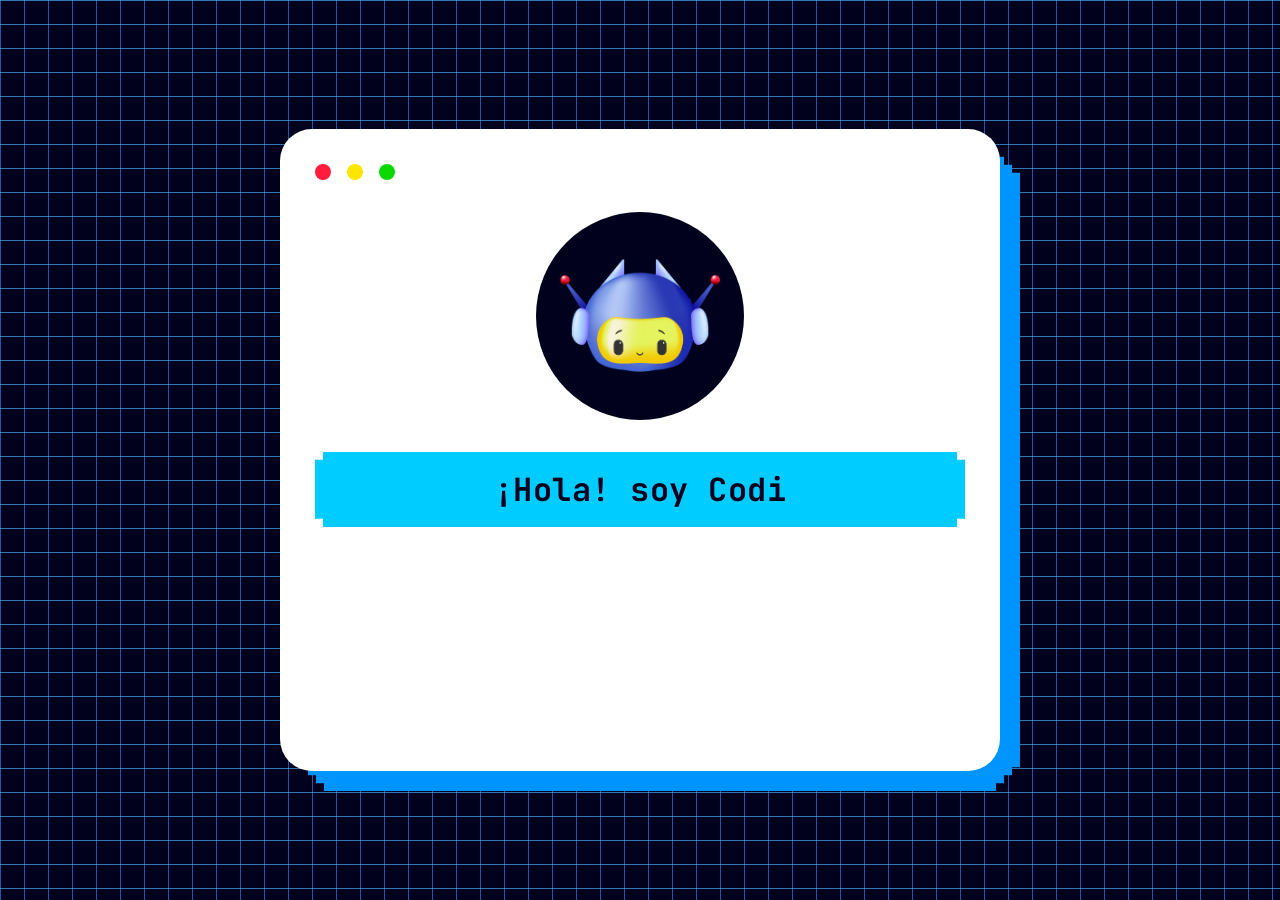
==== commit 39aa998c: "version de 7/08" ====
--- a/index.html
+++ b/index.html
@@ -30,6 +30,7 @@
     <div class="welcome-mascot-wrap">
         <div class="welcome-mascot">
             <img class="mascota-robot" src="css/img/robot.png" alt="robot mascota">
+            <div class="robot-avatar"></div>
         </div>
 
 
@@ -62,7 +63,7 @@
         class="welcome-btn hidden"
         id="start-btn"
         onclick="comenzarJuego()">
-        <img class="arrow-continue" src="css/img/flecha.svg" alt="flecha-continuar">
+        <img class="arrow-continue" src="css/img/continuar.svg" alt="flecha-continuar">
 
     </button>
 
@@ -80,14 +81,6 @@
          revelando el editor que ya está armado detrás. -->
     <div class="pixel-reveal" id="pixel-reveal"></div>
 
-    <div class="stars">
-        <span class="star s1"></span>
-        <span class="star s2"></span>
-        <span class="star s3"></span>
-        <span class="star s4"></span>
-        <span class="star s5"></span>
-        <span class="star s6"></span>
-    </div>
 
     <div class="loading-content">
     <h1 class="loading-title">CREANDO TU LABORATORIO</h1>
@@ -97,7 +90,22 @@
     <div class="loading-message" id="loading-message">&gt; Preparando todo...</div>
 </div>
 </div>
-
+<!-- =====================================
+     PANTALLA DE BIENVENIDA AL EDITOR
+===================================== -->
+<div class="start-screen hidden" id="start-screen">
+    <div class="start-screen-guide">
+        <video id="start-screen-robot" class="start-screen-robot" autoplay muted loop playsinline></video>
+        <div class="start-screen-bubble">
+            <p id="start-screen-speech"></p>
+            <button id="start-screen-btn" class="start-screen-btn hidden">Manos a la obra</button>
+        </div>
+        <button class="button-continue">
+            <img src="css/img/continuar.svg" alt="" id="arrow-continue">
+        </button>
+        
+    </div>
+</div>
 <!-- =====================================
      EDITOR
 ===================================== -->
@@ -122,9 +130,6 @@
             <button id="ya-termine-btn" class="hidden">Ya terminé ✓</button>
         </div>
 
-        <!-- Panel de CSS: solo aparece en modo libre, una vez completadas
-             las 4 misiones de HTML. La tabla de ayuda vive fija dentro de
-             este panel, debajo del editor, siempre visible. -->
         <section class="box-editor-css" id="box-editor-css">
             <div class="box-intern-css">
                 <div class="editor-css">
@@ -226,7 +231,7 @@
         </div>
 
         <button id="descargar-btn" class="hidden">
-            💾 Descargar mi página
+            Crear a mi robot
         </button>
                 <button id="recordar-mision-btn">
             ?
@@ -254,7 +259,7 @@
                 </div>
             </div>
 
-            <div class="video-mission " id="video-mission">
+            <div id="video-mission">
             
             </div>
 
@@ -296,10 +301,17 @@
     </div>
 
     <div class="final-content">
-        <div class="final-trofeo">🏆</div>
-        <h1 class="final-titulo" id="final-titulo">¡Felicidades!</h1>
-        <p class="final-mensaje" id="final-mensaje">Has terminado el curso 🎉</p>
-        <button class="final-btn" id="final-btn">¡Genial! 😄</button>
+
+            <div class="estrellas">
+                <img src="css/img/estrella.svg" class="final-mensaje" id="final-mensaje">
+                <img src="css/img/estrella.svg" class="final-mensaje" id="final-mensaje">
+                <img src="css/img/estrella.svg" class="final-mensaje" id="final-mensaje">
+            </div>
+            
+            <img  src="css/img/banderin.svg" class="final-titulo" id="final-titulo">
+            <img src="css/img/final.svg" class="robot-final" alt="">
+
+        <button class="final-btn" id="final-btn">¡Genial!</button>
     </div>
 </div>
 
--- a/css/style.css
+++ b/css/style.css
@@ -41,6 +41,8 @@
     --pixel-shadow-color: var(--secondary);
     --pixel-shadow-x: 3px;
     --pixel-shadow-y: 4px;
+
+    --font-size: 2rem;
 }
 
 /* ============================================================
@@ -196,7 +198,7 @@
     justify-content:center;
     align-items:center;
     border-radius:0;
-    font-size:1.2rem;
+    font-size:var(--font-size);
     font-weight:bold;
     letter-spacing:.5px;
     color:var(--text);
@@ -221,7 +223,7 @@
 }
 
 .name-label{
-    font-size:13px;
+    font-size:2rem;
     font-weight:700;
     letter-spacing:1px;
     text-transform:uppercase;
@@ -237,7 +239,7 @@
     border-radius:0;
     box-shadow:0 0 0 3px var(--color-gray);
     font-family:'JetBrains Mono', monospace;
-    font-size:14px;
+    font-size:2rem;
     color:var(--text);
     outline:none;
     transition:box-shadow .2s steps(4);
@@ -359,6 +361,8 @@
 
 .loading-content{
     position:relative;
+    background-color:var(--text);
+    padding: 1rem;
     z-index:3;
     text-align:center;
     color:var(--primary);
@@ -368,9 +372,9 @@
 
 .loading-title{
     margin-top:28px;
-    font-size:1rem;
+    font-size:var(--font-size);
     letter-spacing:2px;
-    text-shadow:2px 2px 0 var(--accent);
+    text-shadow:2px 2px 0 var(--surface);
 }
 
 .loading-bar{
@@ -381,7 +385,7 @@
     padding:3px;
     background:var(--text);
     box-shadow:0 0 0 3px var(--primary);
-    border-radius:0; /* sin bordes redondeados, look de pixel */
+    border-radius:0; 
 }
 
 .loading-progress{
@@ -399,13 +403,9 @@
 
 .loading-message{
     min-height:24px;
-    font-size:.7rem;
+    font-size:var(--font-size);
     color:var(--fun);
     letter-spacing:1px;
-}
-.loading-message::after{
-    content:"_";
-    animation:blink 0.9s steps(1) infinite;
 }
 
 /* ============================================================
@@ -450,12 +450,14 @@
     justify-content:space-between;
     align-items:center;
     gap:2rem;
+    border: var(--secondary) solid 2px;
     border-radius:var(--border-radius);
     background-color: var(--surface);
     color:var(--text);
     font-weight:bold;
-    font-size:1.5rem;
+    font-size:2rem;
     font-family:'JetBrains Mono', monospace;
+    box-shadow: 6px 6px 1px var(--secondary);
 }
 .mission-header-xp{
     display: flex;
@@ -508,6 +510,7 @@
     box-sizing: border-box;
     position: relative;
     overflow:hidden;
+    border-radius: var(--border-radius);
 }
 .container-editor-preview.mostrar-css .box-editor-css .box-intern-css{
     display:flex;
@@ -561,6 +564,8 @@
     right: 3rem;
     background-color: transparent;
     border: none;
+    justify-content: end;
+    gap: 1rem;
 }
 .box-editor-html{
     display:flex;
@@ -655,7 +660,92 @@
     padding:2rem;
     box-sizing:border-box;
 }
-
+/* ============================================================
+   START SCREEN
+   ============================================================ */
+#start-screen {
+    position: fixed;
+    inset: 0;
+    z-index: 9000;
+    display: flex;
+    align-items: flex-end;
+    justify-content: flex-start;
+}
+#start-screen.hidden { display: none; }
+
+.start-screen-guide {
+    display: flex;
+    align-items: flex-end;
+    gap: 12px;
+    padding: 24px;
+    max-width: min(720px, 90vw);
+}
+
+.start-screen-robot {
+    width: 96px;
+    height: 96px;
+    flex-shrink: 0;
+    border-radius: 12px;
+    background: #111;
+}
+
+.start-screen-bubble {
+    background: #fff;
+    border: 3px solid #222;
+    border-radius: 14px;
+    padding: 16px 18px;
+    box-shadow: 4px 4px 0 #222;
+}
+
+.start-screen-bubble p {
+    margin: 0 0 12px;
+    font-family: "JetBrains Mono", monospace;
+    font-size: var(--font-size);
+    line-height: 1.4;
+    min-height: 3em; /* evita que la burbuja "salte" de tamaño mientras escribe */
+}
+
+.start-screen-btn.hidden { display: none; }
+.start-screen-btn { 
+    display: block;
+    margin-left: auto; 
+    background-color: var(--accent);
+    padding: 1rem;
+    clip-path: var(--pixel-clip);
+    border: none;
+    font-family: "JetBrains Mono", monospace;
+    cursor: pointer;
+}
+.start-screen-btn:hover{
+    background-color: #0094ff;
+}
+
+/* Resalta el elemento real señalado mientras Codi habla */
+.tour-highlight {
+    position: relative;
+    z-index: 100000;
+    outline: 4px solid var(--fun);
+    outline-offset: 4px;
+    border-radius: 8px;
+    animation: tour-pulse 1.1s ease-in-out infinite;
+}
+@keyframes tour-pulse {
+    0%, 100% { outline-color: #ff1c3d; }
+    50%      { outline-color: #ff96a6; }
+}
+.button-continue{
+    position: absolute;
+    width: 8rem;
+    bottom: 2rem;
+    right: 2rem;
+    background-color: transparent;
+    box-shadow: none;
+    border: none;
+    cursor: pointer;
+}
+#arrow-continue{
+    width: 4rem;
+}
 /* ============================================================
    7. EDITOR DE CÓDIGO (textarea + resaltado de sintaxis)
    ============================================================ */
@@ -795,10 +885,6 @@
     white-space:nowrap;
 }
 
-/* Select "pixelado": se quita la flecha nativa del navegador (no combina
-   con el estilo del juego) y se dibuja una propia con gradientes en
-   ángulo recto, más una sombra desplazada como los demás botones
-   (welcome-btn, symbol-btn, etc.) para que se sienta parte del mismo set. */
 .css-help-select{
     flex:0 0 auto;
     min-width:0;
@@ -944,7 +1030,7 @@
     font-weight:bold;
 }
 
-/* En modo libre ya no hay misión que recordar: el botón desaparece. */
+∫
 .editor-screen.css-mode #recordar-mision-btn{
     display:none;
 }
@@ -952,13 +1038,13 @@
 #descargar-btn{
     padding:1rem 1.5rem;
     border:none;
-    border-radius:2rem;
-    background-color:var(--success);
-    color:var(--surface);
+    border-radius:var(--border-radius);
+    background-color:var(--accent);
+    color:var(--blue);
     font-weight:bold;
     font-size:1rem;
     cursor:pointer;
-    box-shadow:0 4px 6px rgba(0, 0, 0, 0.1);
+    box-shadow: 6px 6px 1px var(--blue);
     transition:
         transform 0.4s cubic-bezier(0.175, 0.885, 0.32, 1.275),
         box-shadow 0.4s ease,
@@ -990,68 +1076,87 @@
 
 .overlay-mission{
     width:40rem;
+    max-width:92vw;          
     max-height:85vh;
     position:absolute;
     z-index:10;
-    padding:2rem;
+    padding:2rem 2.5rem 2.5rem 2rem;
     box-sizing:border-box;
-    display:flex;
-    flex-direction:column;
     border-radius:0;
     color:var(--text);
-    overflow-y:auto;
-}
-.robot-mission{
-    width: 100%;
-    max-width: 50rem;
-    display: flex;
-    flex-direction: row;
-    gap: 2rem;
-    margin: 1rem;
-}
-.text-mision {
-    width: 100%;
-    background-color: var(--surface);
-    position: relative;
+    display: flex;
+    flex-direction: column;
+}
+
+.text-mision,
+#video-mission{
+    position:relative;
+    isolation:isolate;
+    z-index:0;
+    display: flex;
+    flex-direction: column;
+}
+.text-mision > *{
     border-radius: var(--border-radius);
-    padding: 1rem;
-}
-.text-mision::after{
+}
+
+#video-mission{
+    margin: 2rem;
+}
+.video-mission-titulo{
+    border-top-left-radius: var(--border-radius);
+    border-top-right-radius: var(--border-radius);
+}
+.mission-video{
+    border-bottom-left-radius: var(--border-radius);
+    border-bottom-right-radius: var(--border-radius);
+}
+
+.text-mision::after,
+#video-mission::after{
     content:"";
     position:absolute;
     inset:0;
+    transform:translate(20px,20px);
+    background:var(--primary);
+    clip-path:var(--pixel-clip);
     z-index:-1;
-     transform:translate(20px, 20px);
-    background:var(--primary);
-    clip-path: var(--pixel-clip);
-}
+    pointer-events:none;
+}
+
+.text-mision > *,
+#video-mission > *{
+    position:relative;
+    z-index:1;
+    background-color: var(--surface);
+    max-height: max-content;
+    padding: 2rem;
+    font-size: var(--font-size);
+}
+
+.robot-mission{
+    width: 100%;
+    max-width: 80rem;
+    display: flex;
+    flex-direction: row;
+    gap: 2rem;
+    margin: 0;                 
+}
+
 .overlay-logro{
     width:40rem;
+    max-width:92vw;            
     height:calc(100% - 15rem);
     max-height:85vh;
     position:absolute;
     z-index:10;
-    display:flex;
-    flex-direction:column;
     border-radius:0;
     box-shadow:0 0 0 3px var(--primary);
     background-color:var(--surface);
     color:var(--text);
-    overflow-y:auto;
-}
-.video-mission{
-    background-color: var(--primary);
-    padding: 1rem;
-    margin: 2rem;
-    border-radius: var(--border-radius);
-    font-size: 1.2rem;
-    color: var(--text);
-    font-weight: bold;
-}
-.video-mission video{
-    background-color: var(--surface);
-    padding: 2rem;
-}
+}
+
+
 .overlay-cerrar{
     width:100%;
     padding:1rem;
@@ -1084,17 +1189,14 @@
     transform:scale(0.95);
 }
 
-.mission-instructions{
-    width: 100%;
-    display: flex;
-    flex-direction: column;
-}
+
 .imagen-robot{
     width: 10rem;
     height: 10rem;
     display: flex;
     align-items: center;
     border-radius: 50%;
+    flex-shrink: 0; 
     aspect-ratio: 1;
     background-color: var(--text);
     display: flex;
@@ -1111,18 +1213,7 @@
     flex-direction:column;
     align-items:center;
     gap:1rem;
-    font-size:1.5rem;
-}
-
-.mission-video{
-    display:block;
-    width:100%;
-    max-width:420px;
-    height:300px;
-    margin:1rem auto 1.5rem;
-    border-radius:1rem;
-    border:4px solid var(--background-yellow-low);
-    box-shadow:0 0 20px var(--shadow-yellow);
+    font-size:var(--font-size);
 }
 
 .mission-button-continue{
@@ -1148,13 +1239,7 @@
     padding: .5rem;
 }
 
-/* Indicador de pasos (● ○) dentro del overlay de misión, estilo wizard */
-.pasos-indicador{
-    display:flex;
-    justify-content:center;
-    gap:.5rem;
-    margin-bottom:1rem;
-}
+
 
 .paso-dot{
     width:.7rem;
@@ -1179,38 +1264,41 @@
     justify-content:center;
     align-items:center;
     overflow:hidden;
-    background:var(--background);
-    background-size:200% 200%;
+    background:var(--text);
     animation:gradientMove 6s ease infinite;
 }
 
 .final-content{
+    width: 100vw;
+    height: 100vh;
+    display: flex;
+    flex-direction: column;
+    justify-content: center;
+    align-items: center;
     position:relative;
     z-index:2;
-    max-width:90%;
-    padding:40px;
-    text-align:center;
-    color:var(--surface);
+    position: relative;
 }
 
 .final-trofeo{
-    font-size:100px;
     animation:trofeoPop .6s ease;
 }
 
 .final-titulo{
-    margin-top:15px;
-    font-size:2.6rem;
+    margin-top:3rem;
+    width: 55rem;
 }
 
 .final-mensaje{
     margin-top:10px;
-    font-size:1.4rem;
-    font-weight:bold;
-}
-
+    width: 6rem;
+}
+.robot-final{
+    height: 20rem;
+    position: absolute;
+    bottom:-3rem;
+}
 .final-btn{
-    margin-top:30px;
     padding:16px 34px;
     border:none;
     border-radius:20px;
@@ -1219,7 +1307,7 @@
     font-size:18px;
     font-weight:bold;
     cursor:pointer;
-    box-shadow:0 15px 35px rgba(0,0,0,.25);
+    box-shadow:4px 1px 1px var(--primary);
     transition:.2s;
 }
 
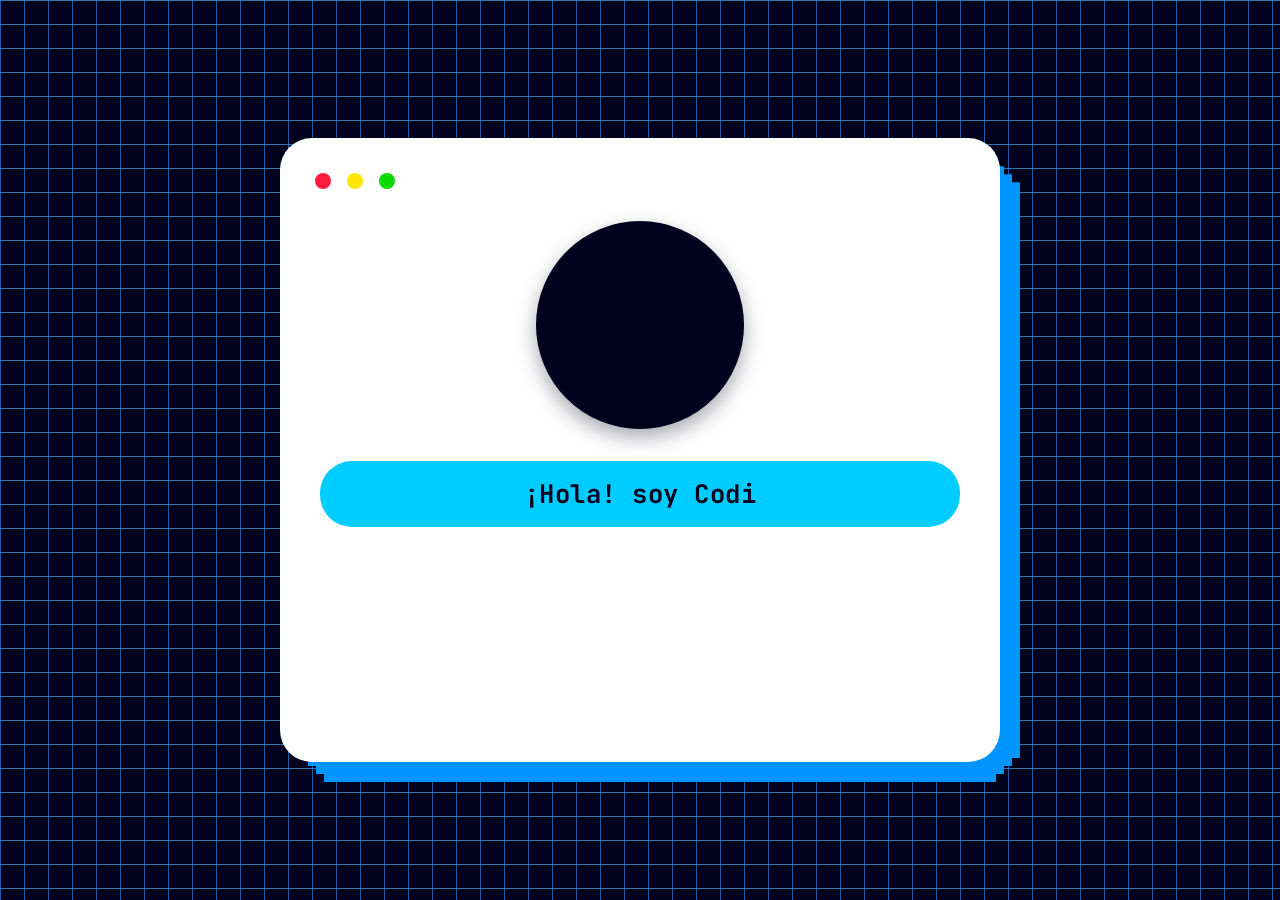
==== commit fe16b70e: "version 11/08" ====
--- a/index.html
+++ b/index.html
@@ -29,8 +29,14 @@
     </div>
     <div class="welcome-mascot-wrap">
         <div class="welcome-mascot">
-            <img class="mascota-robot" src="css/img/robot.png" alt="robot mascota">
-            <div class="robot-avatar"></div>
+        
+            <video
+                class="robot-avatar"
+                id="robot-avatar"
+                muted
+                playsinline
+            >
+            </video>
         </div>
 
 
@@ -117,63 +123,65 @@
         </span>
     </div>
     <section class="container-editor-preview">
-        <div class="box-editor-html" id="box-editor-html">
-            <span class="code-titulo-html">HTML</span>
-            <div class="code-editor-wrap">
-                <pre class="code-highlight" id="code-highlight" aria-hidden="true"><code></code></pre>
-                <textarea
-                    class="code-editor"
-                    id="code-editor"
-                    placeholder="Escribe tu código aquí..."
-                    spellcheck="false"></textarea>
-            </div>
-            <button id="ya-termine-btn" class="hidden">Ya terminé ✓</button>
-        </div>
-
-        <section class="box-editor-css" id="box-editor-css">
-            <div class="box-intern-css">
-                <div class="editor-css">
+        <div class="container-codigo-box">
+            <div class="box-editor-html" id="box-editor-html">
+                <span class="code-titulo-html">HTML</span>
+                <p class="error-etiqueta hidden" id="error-etiqueta"></p>
+                <div class="code-editor-wrap">
+                    <textarea
+                        class="code-editor"
+                        id="code-editor"
+                        placeholder="Escribe tu código aquí..."
+                        spellcheck="false"></textarea>    
+                </div>
+                
+                <button id="ya-termine-btn" class="hidden">Ya terminé ✓</button>
+            </div>
+
+            <section class="box-editor-css" id="box-editor-css">
+                <div class="box-intern-css">
+                    <div class="editor-css">
                     <span class="title-css">CSS</span>
-                    <textarea id="css-editor"
-                    placeholder="Escribe tu código CSS aquí..."
-                    spellcheck="false"></textarea>
-
+                        <textarea id="css-editor"
+                            placeholder="Escribe tu código CSS aquí..."
+                            spellcheck="false"></textarea>
+                    </div>
                     <div class="css-help-table" id="css-help-table">
-                        <p class="css-help-title">Ayuda rápida de CSS</p>
-
-                        <div class="css-help-menu">
-                            <label for="menu-color-texto">🎨 Color de texto</label>
+                        <p class="css-help-title">Ayuda rápida de CSS</p>    
+
+                        <div class="css-help-menu">
+                            <label for="menu-color-texto"> Color de texto</label>
                             <select class="css-help-select" id="menu-color-texto" data-propiedad="color">
-                                <option value="">Elige un color…</option>
-                                <option value="red">Rojo</option>
-                                <option value="orange">Naranja</option>
-                                <option value="gold">Amarillo</option>
-                                <option value="green">Verde</option>
-                                <option value="dodgerblue">Azul</option>
-                                <option value="purple">Morado</option>
-                                <option value="deeppink">Rosa</option>
-                                <option value="black">Negro</option>
-                                <option value="white">Blanco</option>
-                            </select>
+                                    <option value="">Elige un color…</option>
+                                    <option value="red">Rojo</option>
+                                    <option value="orange">Naranja</option>
+                                    <option value="gold">Amarillo</option>
+                                    <option value="green">Verde</option>
+                                    <option value="dodgerblue">Azul</option>
+                                    <option value="purple">Morado</option>
+                                    <option value="deeppink">Rosa</option>
+                                    <option value="black">Negro</option>
+                                    <option value="white">Blanco</option>
+                                </select>    
+                        </div>            
+
+                        <div class="css-help-menu">
+                            <label for="menu-color-fondo">Color de fondo</label>
+                            <select class="css-help-select" id="menu-color-fondo" data-propiedad="background-color">
+                                    <option value="">Elige un color…</option>
+                                    <option value="lightblue">Azul claro</option>
+                                    <option value="lightgreen">Verde claro</option>
+                                    <option value="lightyellow">Amarillo claro</option>
+                                    <option value="lightpink">Rosa claro</option>
+                                    <option value="lavender">Lila</option>
+                                    <option value="peachpuff">Durazno</option>
+                                    <option value="white">Blanco</option>
+                                    <option value="black">Negro</option>
+                            </select>    
                         </div>
 
                         <div class="css-help-menu">
-                            <label for="menu-color-fondo">🖼️ Color de fondo</label>
-                            <select class="css-help-select" id="menu-color-fondo" data-propiedad="background-color">
-                                <option value="">Elige un color…</option>
-                                <option value="lightblue">Azul claro</option>
-                                <option value="lightgreen">Verde claro</option>
-                                <option value="lightyellow">Amarillo claro</option>
-                                <option value="lightpink">Rosa claro</option>
-                                <option value="lavender">Lila</option>
-                                <option value="peachpuff">Durazno</option>
-                                <option value="white">Blanco</option>
-                                <option value="black">Negro</option>
-                            </select>
-                        </div>
-
-                        <div class="css-help-menu">
-                            <label for="menu-texto">📝 Alinear texto</label>
+                           <label for="menu-texto">Alinear texto</label>
                             <select class="css-help-select" id="menu-texto" data-propiedad="text-align">
                                 <option value="">Elige una opción…</option>
                                 <option value="left">Izquierda</option>
@@ -183,19 +191,24 @@
                         </div>
 
                         <div class="css-help-menu">
-                            <label for="menu-tamano">🔠 Tamaño de letra</label>
+                            <label for="menu-tamano">Tamaño de letra</label>
                             <select class="css-help-select" id="menu-tamano" data-propiedad="font-size">
                                 <option value="">Elige un tamaño…</option>
                                 <option value="16px">Pequeño</option>
                                 <option value="24px">Mediano</option>
                                 <option value="36px">Grande</option>
-                                <option value="50px">Muy grande</option>
-                            </select>
+                                <option value="50px">Muy grande</option>    
+                            </select>    
                         </div>
+                        <div class="css-help-menu">
+                            <label for="menu-img-tamano">Tamaño de imagen</label>
+                            <input type="range" id="menu-img-tamano" min="0" max="100" value="50">
+                        </div>    
                     </div>
                 </div>
-            </div>
-        </section>
+            </section>
+        </div>
+    
 
         <div class="box-preview-page" id="box-preview-page">
             <div class="ventana-preview-design">
@@ -225,15 +238,16 @@
         <div class="panel-symbols hidden" id="panel-symbols">
             <button class="symbol-btn">&lt;</button>
             <button class="symbol-btn">&gt;</button>
-            <button class="symbol-btn">/</button>
+            <button class="symbol-btn">=</button>
+            <button class="symbol-btn">{</button>
             <button class="symbol-btn">"</button>
-            <button class="symbol-btn">=</button>
+            <button class="symbol-btn">}</button>
         </div>
 
         <button id="descargar-btn" class="hidden">
             Crear a mi robot
         </button>
-                <button id="recordar-mision-btn">
+        <button id="recordar-mision-btn">
             ?
         </button>
     </section>
@@ -243,7 +257,7 @@
      OVERLAYS MISION
 ===================================== -->
 <section class="overlay-container">
-
+            
     <div class="overlay-mission">
         <div class="overlay-cerrar">
             <span>✕</span>
@@ -282,7 +296,21 @@
 
 </section>
 
-
+<!-- =====================================
+     SEGUNDA ETAPA: TRANSICIÓN A MODO LIBRE DE CSS
+===================================== -->
+<div class="start-screen hidden" id="css-intro-screen">
+    <div class="start-screen-guide">
+        <video id="css-intro-robot" class="start-screen-robot" autoplay muted loop playsinline></video>
+        <div class="start-screen-bubble">
+            <p id="css-intro-speech"></p>
+            <button id="css-intro-btn" class="start-screen-btn hidden">¡Vamos a decorar!</button>
+        </div>
+        <button class="button-continue">
+            <img src="css/img/continuar.svg" alt="" id="css-intro-arrow">
+        </button>
+    </div>
+</div>
 <!-- =====================================
      PANTALLA FINAL (al descargar)
 ===================================== -->
@@ -303,10 +331,11 @@
     <div class="final-content">
 
             <div class="estrellas">
-                <img src="css/img/estrella.svg" class="final-mensaje" id="final-mensaje">
-                <img src="css/img/estrella.svg" class="final-mensaje" id="final-mensaje">
-                <img src="css/img/estrella.svg" class="final-mensaje" id="final-mensaje">
-            </div>
+                <img src="css/img/estrella.svg" class="final-mensaje" id="final-estrella-1" alt="">
+                <img src="css/img/estrella.svg" class="final-mensaje" id="final-estrella-2" alt="">
+                <img src="css/img/estrella.svg" class="final-mensaje" id="final-estrella-3" alt="">
+            </div>
+            <p id="final-mensaje-texto"></p>
             
             <img  src="css/img/banderin.svg" class="final-titulo" id="final-titulo">
             <img src="css/img/final.svg" class="robot-final" alt="">
--- a/css/style.css
+++ b/css/style.css
@@ -18,6 +18,8 @@
     --green:#0bd800;
     --blue-low:#a9d2ff;
     --blue:#4053c2;
+    --color-gray:#b8c4d9;
+    --shadow: 0 8px 20px rgba(1, 1, 30, 0.35);
     --border-radius: .5rem;
      --pixel-clip: polygon(
         0 16px, 2px 16px, 2px 12px, 6px 12px, 6px 8px,
@@ -42,11 +44,15 @@
     --pixel-shadow-x: 3px;
     --pixel-shadow-y: 4px;
 
-    --font-size: 2rem;
-}
-
-/* ============================================================
-   2. RESET Y BASE
+    --font-size-title: 2rem;
+    --font-size-megatitle: 3rem;
+    --font-size-title-speech: 1.6rem;
+    --font-size-gral: 1.9rem;
+}
+
+
+/* ============================================================
+ RESET Y BASE
    ============================================================ */
 *{
     margin:0;
@@ -70,7 +76,7 @@
 }
 
 /* ============================================================
-   3. UTILIDADES: MOSTRAR / OCULTAR
+  UTILIDADES: MOSTRAR / OCULTAR
    ============================================================ */
 
 .hidden{
@@ -94,7 +100,7 @@
 }
 
 /* ============================================================
-   4. PANTALLA DE BIENVENIDA (welcome-card) — estilo pixel/terminal
+PANTALLA DE BIENVENIDA (welcome-card) — estilo pixel/terminal
    ============================================================ */
 
 .welcome-card{
@@ -108,6 +114,10 @@
     color:var(--primary);
     background-color:var(--surface);
     position:relative;
+    display: flex;
+    flex-direction: column;
+    justify-content: center;
+    align-items: center;
 }
 
 .welcome-card::after{
@@ -192,38 +202,29 @@
 .mascot-speech{
     position:relative;
     width:100%;
+    min-width: 40rem;
     margin-bottom:28px;
     padding:16px 18px;
     display:flex;
     justify-content:center;
     align-items:center;
-    border-radius:0;
-    font-size:var(--font-size);
+    font-size:var(--font-size-title-speech);
     font-weight:bold;
     letter-spacing:.5px;
     color:var(--text);
     background:var(--primary);
-        box-shadow:0 4px 0 var(--secondary); 
-
-    clip-path:polygon(
-        0 8px, 8px 8px, 8px 0,
-        calc(100% - 8px) 0, calc(100% - 8px) 8px, 100% 8px,
-        100% calc(100% - 8px), calc(100% - 8px) calc(100% - 8px), calc(100% - 8px) 100%,
-        8px 100%, 8px calc(100% - 8px), 0 calc(100% - 8px)
-    );
-}
-
-
+    border-radius: 2rem;
+}
 
 .name-row{
     display:flex;
     flex-direction:column;
     gap:8px;
     text-align:left;
+    width: 100%;
 }
 
 .name-label{
-    font-size:2rem;
     font-weight:700;
     letter-spacing:1px;
     text-transform:uppercase;
@@ -233,19 +234,16 @@
 
 .name-input{
     width:100%;
-    padding:14px 16px;
+    padding:.8rem;
     background:var(--secondary);
     border:none;
     border-radius:0;
-    box-shadow:0 0 0 3px var(--color-gray);
     font-family:'JetBrains Mono', monospace;
-    font-size:2rem;
+    font-size:1.2rem;
     color:var(--text);
     outline:none;
     transition:box-shadow .2s steps(4);
-    background:var(--primary);
-        box-shadow:0 4px 0 var(--secondary); 
-
+    box-shadow:0 4px 0 var(--secondary); 
     clip-path:polygon(
         0 8px, 8px 8px, 8px 0,
         calc(100% - 8px) 0, calc(100% - 8px) 8px, 100% 8px,
@@ -275,7 +273,7 @@
 }
 
 .arrow-continue{
-    width:4rem;
+    width:5rem;
     z-index:1;
     transition:filter .2s ease;
     animation:arrowNudge 1.2s ease-in-out infinite;
@@ -285,19 +283,10 @@
     filter:brightness(1.15);
     animation:arrowBounceHover .5s steps(4) infinite;
 }
-@keyframes arrowNudge{
-    0%, 100%{ transform:translateX(0); }
-    50%{ transform:translateX(8px); }
-}
-@keyframes arrowBounceHover{
-    0%{ transform:translateX(0) scale(1); }
-    30%{ transform:translateX(12px) scale(1.1); }
-    60%{ transform:translateX(4px) scale(1.05); }
-    100%{ transform:translateX(0) scale(1); }
-}
-
-/* ============================================================
-   5. PANTALLA DE CARGA (loading-screen) — estilo pixel/robot
+
+
+/* ============================================================
+PANTALLA DE CARGA (loading-screen)
    ============================================================ */
 .loading-screen{
     position:fixed;
@@ -307,16 +296,14 @@
     justify-content:center;
     align-items:center;
     overflow:hidden;
-    background:transparent; /* el fondo lo forma la grilla de pixeles, para poder disolverla */
+    background:transparent;
     transition:.5s;
     image-rendering:pixelated;
 }
 
-/* ------------------------------------------------------------
-   Grilla de pixeles: cubre el editor de fondo y se va "apagando"
-   celda por celda a medida que avanza la barra de carga, revelando
-   el editor ya armado detrás.
-   ------------------------------------------------------------ */
+/* ============================================================
+REVELADO DE LABORATORIO
+   ============================================================ */
 .pixel-reveal{
     position:absolute;
     inset:0;
@@ -339,11 +326,7 @@
     animation:pixelOut .18s steps(1) forwards;
 }
 
-@keyframes pixelOut{
-    to{ opacity:0; }
-}
-
-/* Efecto de scanlines tipo CRT, por encima de la grilla */
+
 .loading-screen::before{
     content:"";
     position:absolute;
@@ -372,14 +355,14 @@
 
 .loading-title{
     margin-top:28px;
-    font-size:var(--font-size);
+    font-size:var(--font-size-title);
     letter-spacing:2px;
     text-shadow:2px 2px 0 var(--surface);
 }
 
 .loading-bar{
     width:340px;
-    max-width:90vw;
+    max-width:100vw;
     height:20px;
     margin:30px auto;
     padding:3px;
@@ -403,13 +386,13 @@
 
 .loading-message{
     min-height:24px;
-    font-size:var(--font-size);
+    font-size:var(--font-size-title);
     color:var(--fun);
     letter-spacing:1px;
 }
 
 /* ============================================================
-   6. PANTALLA DEL EDITOR (editor-screen) — estilo pixel/terminal
+  PANTALLA DEL EDITOR 
    ============================================================ */
 .editor-screen{
     position:fixed;
@@ -429,8 +412,6 @@
     background-size:24px 24px;
 }
 
-/* Mientras la pantalla de carga se disuelve encima, el editor ya está
-   armado y visible mas no es interactivo todavía. */
 .editor-screen.revealing{
     pointer-events:none;
 }
@@ -464,104 +445,37 @@
     gap: 1rem;
 }
 .star-icon{
-    width: 2rem;
+    width: 3.4rem;
 }
 .robot-inline-icon{
-    width:3rem;
+    width:5rem;
     margin-left:4px;
     vertical-align:middle;
 }
 .container-editor-preview{
     width:100%;
     height:100%;
-    display:flex;
-    flex-direction:row;
-    flex-wrap:wrap;
-    align-items:flex-start;
-    gap:1rem;
+    max-height: 80vh;
+    display: flex;
+    flex-direction: row;
+    gap: 1rem;
     box-sizing:border-box;
+}
+.container-codigo-box{
+    display: flex;
+    flex-direction: column;
+    height: 100%;
+    width: 50%;
 }
 
 .box-editor-css{
     display:none;
 }
 
-.box-editor-html,
-.box-preview-page{
-    width:calc(50% - .5rem);
-    height:100%;
-    box-sizing:border-box;
-}
-
-.container-editor-preview.mostrar-css .box-editor-html,
-.container-editor-preview.mostrar-css .box-editor-css{
-    width:49.5%;
-    height:50%;
-    box-sizing:border-box;
-}
-
-.container-editor-preview.mostrar-css .box-editor-css{
-    display:flex;
-    flex-direction:column;
-    padding:2rem;
-    border-radius:0;
-    background-color: var(--text);
-    box-shadow:0 0 0 3px var(--primary);
-    box-sizing: border-box;
-    position: relative;
-    overflow:hidden;
-    border-radius: var(--border-radius);
-}
-.container-editor-preview.mostrar-css .box-editor-css .box-intern-css{
-    display:flex;
-    flex-direction:column;
-    width:100%;
-    height:100%;
-    flex:1 1 auto;
-    min-height:0;
-}
-.container-editor-preview.mostrar-css .editor-css{
-    display:flex;
-    flex-direction:row;
-    box-sizing: border-box;
-    height:100%;
-    flex:1 1 auto;
-    min-height:0;
-    color: var(--secondary);
-    font-size: 1.5rem;
-    font-family: "Courier New", monospace;
-}
-textarea{
-    all: unset;
-}
-.container-editor-preview.mostrar-css .editor-css textarea{
-    background-color: var(--text);
-    color:var(--primary);
-    border: none;
-    outline: none;
-    resize: none;
-    width: 100%;
-    flex: 1 1 50%;
-    min-height: 0;
-    margin: 0;
-    padding: 25px;
-    box-sizing: border-box;
-    font-family: "Courier New", monospace;
-    font-size: 18px;
-    line-height: 1.5;
-    white-space: pre-wrap;
-    word-wrap: break-word;
-    overflow:auto;
-}
-
-.container-editor-preview.mostrar-css .box-preview-page{
-    width:100%;
-    height:50%;
-}
 .editor-screen.css-mode .box-help-symbols{
     position: absolute;
-    bottom: 2rem;
-    right: 3rem;
+    bottom: 6rem;
+    right: 6rem;
     background-color: transparent;
     border: none;
     justify-content: end;
@@ -569,6 +483,7 @@
 }
 .box-editor-html{
     display:flex;
+    height: 100%;
     flex-direction:column;
     justify-content:flex-start;
     align-items:flex-start;
@@ -579,9 +494,13 @@
     font-size:1.8rem;
     box-shadow:0 0 0 3px var(--secondary);
 }
-
+/* ============================================================
+  PANTALLA DEL  PREVIEW
+   ============================================================ */
 .box-preview-page{
     display:flex;
+    width: 50%;
+    height: 100%;
     flex-direction:column;
     justify-content:flex-start;
     align-items:flex-start;
@@ -589,35 +508,24 @@
     border-radius:var(--border-radius);
     background:var(--secondary);
     color:var(--text);
-}
-.icono-preview{
-    font-size:1.5rem;
-    font-weight:light;
-    color: var(--text-light);
-}
-.box-preview-page h1{
-    font-size:2rem;
-    font-weight:800;
-}
-
-.box-preview-page h2{
-    font-size:1.5rem;
-    font-weight:600;
-}
-
-.box-preview-page p{
-    font-size:1rem;
-    font-weight:400;
-}
-
+    box-sizing: border-box;
+    
+}
 .ventana-preview-design{
     width:100%;
     height:100%;
+    padding: 1rem;
     background-color: var(--surface);
     border-radius: 1rem;
-}
-
-
+    box-sizing: border-box;
+}
+
+.preview-content{
+    width: 100%;
+    min-height: 20rem;
+    padding: 1rem;
+    box-sizing: border-box;
+}
 
 .barra-url-preview{
     width:100%;
@@ -653,12 +561,103 @@
 .puntos-preview{
     color:var(--text);
 }
-
-.preview-content{
-    width:100%;
-    height:100%;
-    padding:2rem;
-    box-sizing:border-box;
+.icono-preview{
+    font-size:1.5rem;
+    font-weight:light;
+    color: var(--text-light);
+}
+.preview-content h1{
+    font-size:4rem;
+    font-weight:800;
+}
+
+.preview-content h2{
+    font-size:2rem;
+    font-weight:600;
+}
+
+.preview-content p{
+    font-size:1.2rem;
+    font-weight:200;
+}
+
+
+
+/* ============================================================
+NUEVA PANTALLA --> EDITOR DE CSS
+   ============================================================ */
+
+.container-editor-preview.mostrar-css .box-editor-css {
+    display: flex;
+    padding: 2rem;
+    border-radius: var(--border-radius);
+    background-color: var(--text);
+    box-shadow: 0 0 0 3px var(--primary);
+    position: relative;
+    overflow: hidden;
+}
+
+.container-editor-preview.mostrar-css .box-intern-css {
+    display: flex;
+    flex-direction: row;
+    width: 100%;
+    height: 100%;
+    min-height: 0;
+}
+
+.container-editor-preview.mostrar-css .editor-css {
+    display: flex;
+    flex-direction: column;
+    width: 100%;
+    height: 100%;
+    min-height: 0;
+    color: var(--secondary);
+    font-size: 1.5rem;
+    font-family: "JetBrains Mono", monospace;
+}
+
+.container-editor-preview.mostrar-css .editor-css textarea {
+    width: 100%;
+    height: 100%;
+    flex: 1;
+    min-height: 0;
+    margin: 0;
+    padding: 25px;
+    box-sizing: border-box;
+    background-color: var(--text);
+    color: var(--primary);
+    border: none;
+    outline: none;
+    resize: none;
+    font-family: "JetBrains Mono", monospace;
+    font-size: 18px;
+    line-height: 1.5;
+    white-space: pre-wrap;
+    overflow: auto;
+}
+
+.container-editor-preview.mostrar-css .container-codigo-box{
+    gap: 1rem;
+}
+.container-editor-preview.mostrar-css .box-preview-page {
+    width: 50%;
+    box-sizing: border-box;
+}
+.editor-screen.css-mode .panel-symbols{
+    left: 70%;
+    
+    
+}
+.container-editor-preview.mostrar-css {
+    height: 100%;
+    min-height: 0;
+}
+
+.container-editor-preview.mostrar-css .box-editor-html,
+.container-editor-preview.mostrar-css .box-editor-css {
+    height: 50%;
+    min-height: 0;
+    box-sizing: border-box;
 }
 /* ============================================================
    START SCREEN
@@ -670,6 +669,7 @@
     display: flex;
     align-items: flex-end;
     justify-content: flex-start;
+    background: rgba(132, 174, 202, 0.4);
 }
 #start-screen.hidden { display: none; }
 
@@ -686,7 +686,7 @@
     height: 96px;
     flex-shrink: 0;
     border-radius: 12px;
-    background: #111;
+    background: var(--blue)
 }
 
 .start-screen-bubble {
@@ -695,35 +695,38 @@
     border-radius: 14px;
     padding: 16px 18px;
     box-shadow: 4px 4px 0 #222;
+    display: flex;
+    flex-direction: column;
+    align-items: center;
+    
 }
 
 .start-screen-bubble p {
     margin: 0 0 12px;
     font-family: "JetBrains Mono", monospace;
-    font-size: var(--font-size);
+    font-size: var(--font-size-gral);
     line-height: 1.4;
-    min-height: 3em; /* evita que la burbuja "salte" de tamaño mientras escribe */
+    min-height: 3em;
 }
 
 .start-screen-btn.hidden { display: none; }
 .start-screen-btn { 
     display: block;
-    margin-left: auto; 
     background-color: var(--accent);
     padding: 1rem;
     clip-path: var(--pixel-clip);
     border: none;
     font-family: "JetBrains Mono", monospace;
     cursor: pointer;
+    font-size:1rem;
 }
 .start-screen-btn:hover{
     background-color: #0094ff;
-}
-
-/* Resalta el elemento real señalado mientras Codi habla */
+    color: var(--surface);
+}
+
 .tour-highlight {
     position: relative;
-    z-index: 100000;
     outline: 4px solid var(--fun);
     outline-offset: 4px;
     border-radius: 8px;
@@ -731,7 +734,7 @@
 }
 @keyframes tour-pulse {
     0%, 100% { outline-color: #ff1c3d; }
-    50%      { outline-color: #ff96a6; }
+    50%      { outline-color: #ffa51f; }
 }
 .button-continue{
     position: absolute;
@@ -744,65 +747,74 @@
     cursor: pointer;
 }
 #arrow-continue{
-    width: 4rem;
-}
-/* ============================================================
-   7. EDITOR DE CÓDIGO (textarea + resaltado de sintaxis)
-   ============================================================ */
-.code-titulo-html{
-    font-family:"Courier New", monospace;
-    color:var(--secondary);
-}
-
-.code-editor-wrap{
-    position:relative;
-    width:100%;
-    height:100%;
-}
-
-.code-editor-wrap .code-highlight,
-.code-editor-wrap .code-editor{
-    position:absolute;
-    inset:0;
-    margin:0;
-    padding:25px;
-    box-sizing:border-box;
-    font-family:"Courier New", monospace;
-    font-size:18px;
-    line-height:1.5;
-    white-space:pre-wrap;
-    word-wrap:break-word;
-    overflow:auto;
-}
-
-.code-highlight{
-    z-index:1;
-    color:var(--surface);
-    pointer-events:none;
-    font-family:"Courier New", monospace;
-}
-
-.code-editor{
-    z-index:2;
-    background:transparent;
-    color:transparent;
-    caret-color:var(--primary);
-    border:none;
-    outline:none;
-    resize:none;
-}
-
-.tag-symbol{
-    color:var(--secondary);
-}
-
-.tag-unclosed{
-    padding:0 .1em;
-    border-radius:.2rem;
+    width: 5rem;
+}
+/* ============================================================
+    EDITOR DE CÓDIGO (textarea + resaltado de sintaxis)
+   ============================================================ */
+.code-editor-wrap {
+    position: relative;
+    width: 100%;
+    height: 100%;
+    overflow: hidden;
+}
+
+
+.code-editor-wrap .code-editor {
+    position: absolute;
+    inset: 0;
+
+    width: 100%;
+    height: 100%;
+
+    margin: 0;
+    padding: 25px;
+
+    box-sizing: border-box;
+
+    font-family: "Courier New", monospace;
+    font-size: 18px;
+    font-weight: 400;
+    line-height: 1.5;
+
+    letter-spacing: normal;
+    word-spacing: normal;
+
+    white-space: pre-wrap;
+    overflow-wrap: break-word;
+    word-break: normal;
+
+    tab-size: 4;
+
+    border: none;
+    outline: none;
+    color: var(--surface);
+    font-size: var(--font-size-gral);
+}
+
+.code-editor {
+    z-index: 2;
+    background: transparent;
+    color: transparent;
+    caret-color: var(--primary);
+    resize: none;
+    overflow: auto;
+
+}
+
+.error-etiqueta{
+    margin-top:.6rem;
+    padding:.6rem 1rem;
+    border-radius:.4rem;
     background-color:var(--accent);
-    color:var(--surface);
-}
-
+    color:var(--text);
+    font-family:'JetBrains Mono', monospace;
+    font-size:1rem;
+    font-weight:bold;
+}
+/* ============================================================
+BOTON DE YA TERMINE
+   ============================================================ */
 #ya-termine-btn{
     appearance:none;
     -webkit-appearance:none;
@@ -841,7 +853,7 @@
 
 
 /* ============================================================
-   8. TABLA DE AYUDA DE CSS (fija dentro del panel de CSS, modo libre)
+   TABLA DE AYUDA DE CSS 
    ============================================================ */
 .css-help-table{
     width:100%;
@@ -936,7 +948,7 @@
 }
 
 /* ============================================================
-   9. PANEL DE AYUDA (símbolos < > / " = ) — solo en misiones de HTML
+  PANEL DE AYUDA --> símbolos 
    ============================================================ */
 .box-help-symbols{
     width:100%;
@@ -953,9 +965,9 @@
     aspect-ratio:1;
     border:none;
     border-radius:var(--border-radius);
-    background-color:var(--blue);
+    background-color:var(--accent);
     cursor:pointer;
-    box-shadow:4px 4px 1px var(--accent);
+    box-shadow:4px 4px 1px var(--blue);
     transition:
         transform 0.4s cubic-bezier(0.175, 0.885, 0.32, 1.275),
         box-shadow 0.4s ease,
@@ -966,7 +978,7 @@
     width: 5rem;
 }
 .panel-symbols{
-    width:16rem;
+    width:20rem;
     display: flex;
     flex-direction:row;
     justify-content: center;
@@ -974,6 +986,7 @@
     position: absolute;
     left: 7rem;
     gap:.3rem;
+    margin-top: .4rem;
     
 }
 
@@ -985,7 +998,8 @@
     color:var(--text);
     font-family:'JetBrains Mono', monospace;
     cursor:pointer;
-    box-shadow:4px 4px 1px rgb(160, 209, 230);
+    box-shadow:4px 4px 1px var(--blue);
+    background-color: var(--accent);
     transition:
         transform 0.4s cubic-bezier(0.175, 0.885, 0.32, 1.275),
         box-shadow 0.4s ease,
@@ -997,7 +1011,9 @@
     transform:scale(1.08) translateY(-5px) rotate(1deg);
     filter:brightness(1.1);
 }
-
+/* ============================================================
+BOTON DE RECORDAR MISIÓN
+   ============================================================ */
 #recordar-mision-btn{
     width:4rem;
     height:4rem;
@@ -1006,10 +1022,10 @@
     font-weight: bolder;
     border:none;
     border-radius:var(--border-radius);
-    background-color:var(--blue);
-    color:var(--surface);
+    background-color:var(--accent);
+    color:var(--text);
     cursor:pointer;
-    box-shadow:4px 4px 1px var(--accent);
+    box-shadow:4px 4px 1px var(--blue);
     transition:
         transform 0.4s cubic-bezier(0.175, 0.885, 0.32, 1.275),
         box-shadow 0.4s ease,
@@ -1025,12 +1041,11 @@
     margin-bottom:1rem;
     padding:.8rem;
     border-radius:.5rem;
-    background:var(--background-yellow-low);
+    background:var(--accent);
     color:var(--text);
     font-weight:bold;
 }
 
-∫
 .editor-screen.css-mode #recordar-mision-btn{
     display:none;
 }
@@ -1056,7 +1071,7 @@
     filter:brightness(1.1);
 }
 /* ============================================================
-   10. OVERLAYS DE MISIÓN Y LOGRO
+   OVERLAYS DE MISIÓN Y LOGRO
    ============================================================ */
 .overlay-container{
     width:100vw;
@@ -1075,9 +1090,8 @@
 }
 
 .overlay-mission{
-    width:40rem;
-    max-width:92vw;          
-    max-height:85vh;
+    width:60rem;
+    max-width:110vw;          
     position:absolute;
     z-index:10;
     padding:2rem 2.5rem 2.5rem 2rem;
@@ -1087,7 +1101,19 @@
     display: flex;
     flex-direction: column;
 }
-
+.mission-instructions-text{
+    min-height: 10rem;
+    border-radius: var(--border-radius);
+    position:relative;
+    z-index:1;
+    background-color: var(--surface);
+    max-height: max-content;
+    padding: 2rem;
+    font-size: var(--font-size-gral);
+    clip-path: var(--pixel-clip);
+    text-wrap: wrap;
+    
+}
 .text-mision,
 #video-mission{
     position:relative;
@@ -1096,20 +1122,55 @@
     display: flex;
     flex-direction: column;
 }
-.text-mision > *{
-    border-radius: var(--border-radius);
-}
 
 #video-mission{
-    margin: 2rem;
+    margin-top: 3rem;
 }
 .video-mission-titulo{
     border-top-left-radius: var(--border-radius);
     border-top-right-radius: var(--border-radius);
 }
+
+.instruccion-texto,
+.instruccion-mision,
+.instruccion-ejemplo,
+.instruccion-pregunta {
+    max-width: 100%;
+    overflow-wrap: anywhere;
+    box-sizing: border-box;
+}
+.instruccion-mision,.instruccion-ejemplo{
+    font-size: var(--font-size-title);
+    font-weight: bold;
+    border-radius: 1rem;
+    padding: 1rem;
+    color: var(--surface);
+    width: 100%;
+}
+.instruccion-mision{
+    background-color: var(--secondary);
+}
+.instruccion-ejemplo{
+    background-color: var(--blue);
+}
+code{
+    color:var(--green);
+    text-align: center;
+}
+#video-mission > *{
+    position:relative;
+    z-index:1;
+    background-color: var(--surface);
+    max-height: max-content;
+    padding: 2rem;
+    font-size: var(--font-size-gral);
+}
+
+
 .mission-video{
     border-bottom-left-radius: var(--border-radius);
     border-bottom-right-radius: var(--border-radius);
+    min-height: 25rem;
 }
 
 .text-mision::after,
@@ -1124,19 +1185,11 @@
     pointer-events:none;
 }
 
-.text-mision > *,
-#video-mission > *{
-    position:relative;
-    z-index:1;
-    background-color: var(--surface);
-    max-height: max-content;
-    padding: 2rem;
-    font-size: var(--font-size);
-}
+
 
 .robot-mission{
     width: 100%;
-    max-width: 80rem;
+    max-width: 100rem;
     display: flex;
     flex-direction: row;
     gap: 2rem;
@@ -1166,8 +1219,8 @@
 }
 
 .overlay-cerrar span{
-    width:2rem;
-    height:2rem;
+    width:4rem;
+    height:4rem;
     display:flex;
     justify-content:center;
     align-items:center;
@@ -1175,7 +1228,7 @@
     color:var(--text);
     cursor:pointer;
     transition:background-color .2s ease, transform .2s ease;
-    font-size: 1.5rem;
+    font-size:3rem;
     background-color: #ffe600;
 }
 
@@ -1188,7 +1241,6 @@
     background-color:var(--accent);
     transform:scale(0.95);
 }
-
 
 .imagen-robot{
     width: 10rem;
@@ -1213,7 +1265,7 @@
     flex-direction:column;
     align-items:center;
     gap:1rem;
-    font-size:var(--font-size);
+    font-size:var(--font-size-gral);
 }
 
 .mission-button-continue{
@@ -1222,9 +1274,10 @@
     justify-content: end;
     background: transparent;
     border: none;
+    margin-top: 3rem;
 }
 .btn-icon{
-    width: 3rem;
+    width: 4.5rem;
     cursor: pointer;
 }
 .btn-icon:hover{
@@ -1234,9 +1287,11 @@
 
 .instruccion-pregunta{
     font-weight: bolder;
+    color: var(--fun);
 }
 .instruccion-texto{
     padding: .5rem;
+    width: 100%;
 }
 
 
@@ -1254,7 +1309,7 @@
     transform:scale(1.2);
 }
 /* ============================================================
-   12. PANTALLA FINAL (felicidades + confeti)
+   PANTALLA FINAL 
    ============================================================ */
 .final-screen{
     position:fixed;
@@ -1277,7 +1332,6 @@
     align-items: center;
     position:relative;
     z-index:2;
-    position: relative;
 }
 
 .final-trofeo{
@@ -1343,6 +1397,55 @@
 .c9{ left:85%; background:var(--accent);     animation-delay:.7s;  }
 .c10{left:95%; background:var(--secondary);  animation-delay:1.3s; }
 
+/* ============================================================
+  CSS DE BIENVENIDA
+   ============================================================ */
+
+   #css-intro-screen {
+    position: fixed;
+    inset: 0;
+    z-index: 9000;
+    display: flex;
+    align-items: flex-end;
+    justify-content: flex-start;
+    background: rgba(132, 174, 202, 0.4);
+}
+#css-intro-screen.hidden { display: none; }
+#css-intro-arrow{
+    width: 5rem;
+}
+/* ============================================================
+ ANIMACIONES
+   ============================================================ */
+@keyframes cardIn{
+    from{ opacity:0; transform:translateY(40px); }
+    to{ opacity:1; transform:translateY(0); }
+}
+
+@keyframes bob{
+    0%, 100%{ transform:translateY(0); }
+    50%{ transform:translateY(-8px); }
+}
+
+@keyframes planetFloat{
+    0%, 100%{ transform:translateY(0); }
+    50%{ transform:translateY(-10px); }
+}
+
+@keyframes twinkle{
+    0%, 100%{ transform:scale(.6); opacity:.3; }
+    50%{ transform:scale(1.3); opacity:1; }
+}
+
+@keyframes robotFloat{
+    0%, 100%{ transform:translateY(0); }
+    50%{ transform:translateY(-12px); }
+}
+
+@keyframes blink{
+    0%, 100%{ opacity:1; }
+    50%{ opacity:0; }
+}
 @keyframes confettiFall{
     0%{ transform:translateY(0) rotate(0deg); opacity:1; }
     100%{ transform:translateY(110vh) rotate(360deg); opacity:.8; }
@@ -1358,36 +1461,16 @@
     0%, 100%{ background-position:0% 50%; }
     50%{ background-position:100% 50%; }
 }
-
-/* ============================================================
-   11. ANIMACIONES
-   ============================================================ */
-@keyframes cardIn{
-    from{ opacity:0; transform:translateY(40px); }
-    to{ opacity:1; transform:translateY(0); }
-}
-
-@keyframes bob{
-    0%, 100%{ transform:translateY(0); }
-    50%{ transform:translateY(-8px); }
-}
-
-@keyframes planetFloat{
-    0%, 100%{ transform:translateY(0); }
-    50%{ transform:translateY(-10px); }
-}
-
-@keyframes twinkle{
-    0%, 100%{ transform:scale(.6); opacity:.3; }
-    50%{ transform:scale(1.3); opacity:1; }
-}
-
-@keyframes robotFloat{
-    0%, 100%{ transform:translateY(0); }
-    50%{ transform:translateY(-12px); }
-}
-
-@keyframes blink{
-    0%, 100%{ opacity:1; }
-    50%{ opacity:0; }
+@keyframes arrowNudge{
+    0%, 100%{ transform:translateX(0); }
+    50%{ transform:translateX(8px); }
+}
+@keyframes arrowBounceHover{
+    0%{ transform:translateX(0) scale(1); }
+    30%{ transform:translateX(12px) scale(1.1); }
+    60%{ transform:translateX(4px) scale(1.05); }
+    100%{ transform:translateX(0) scale(1); }
+}
+@keyframes pixelOut{
+    to{ opacity:0; }
 }
